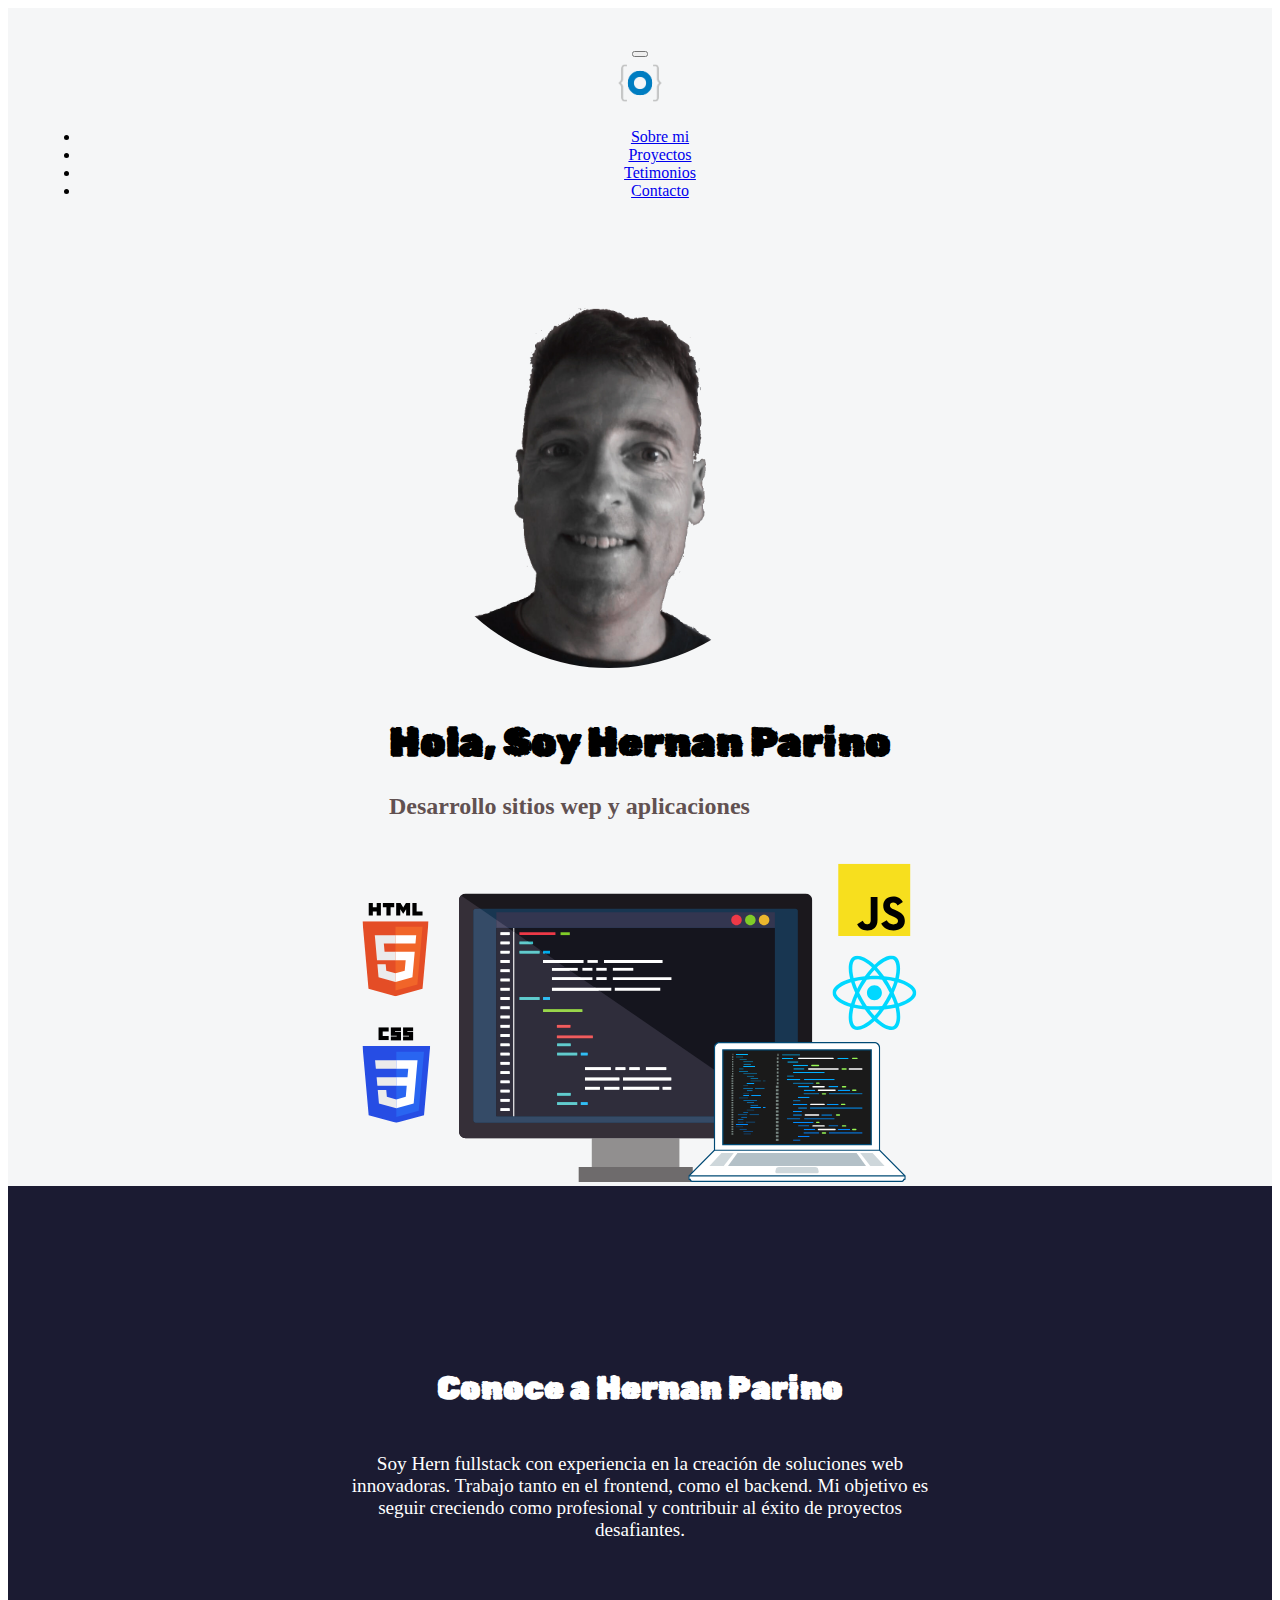
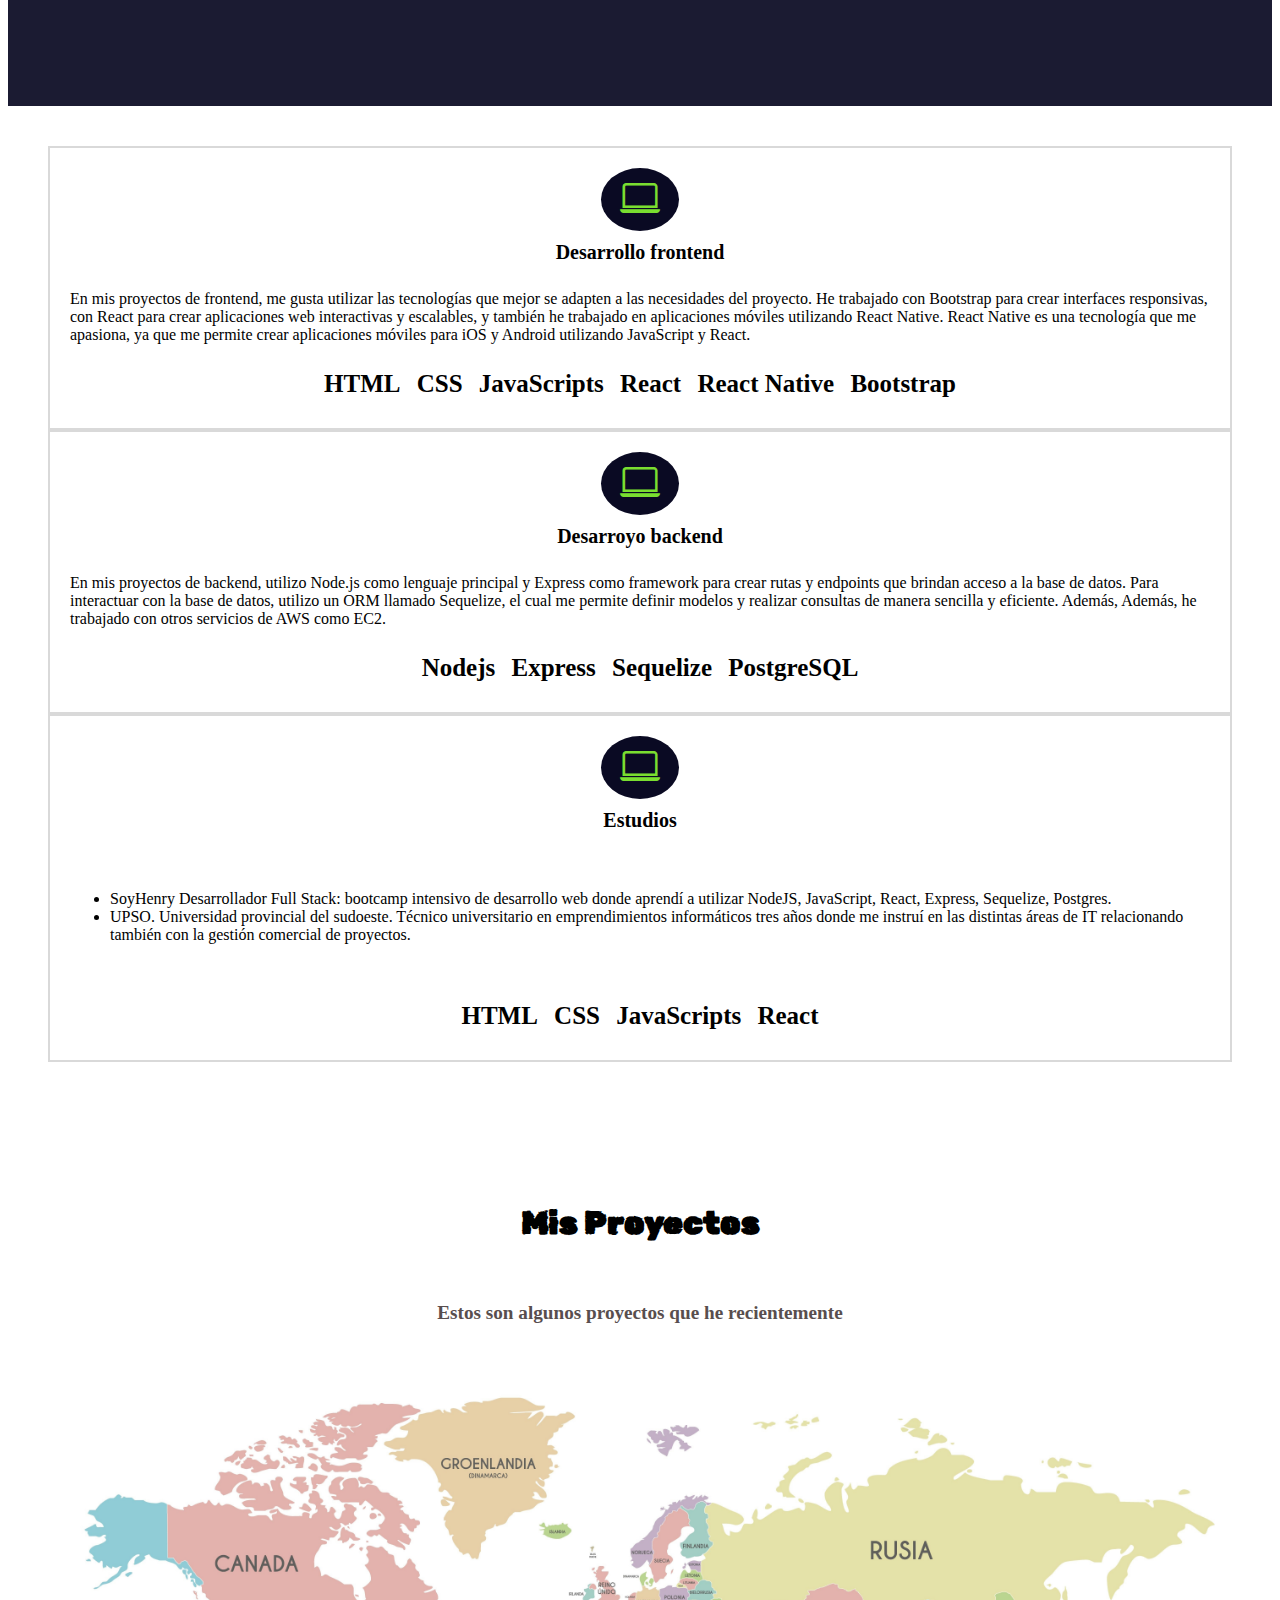
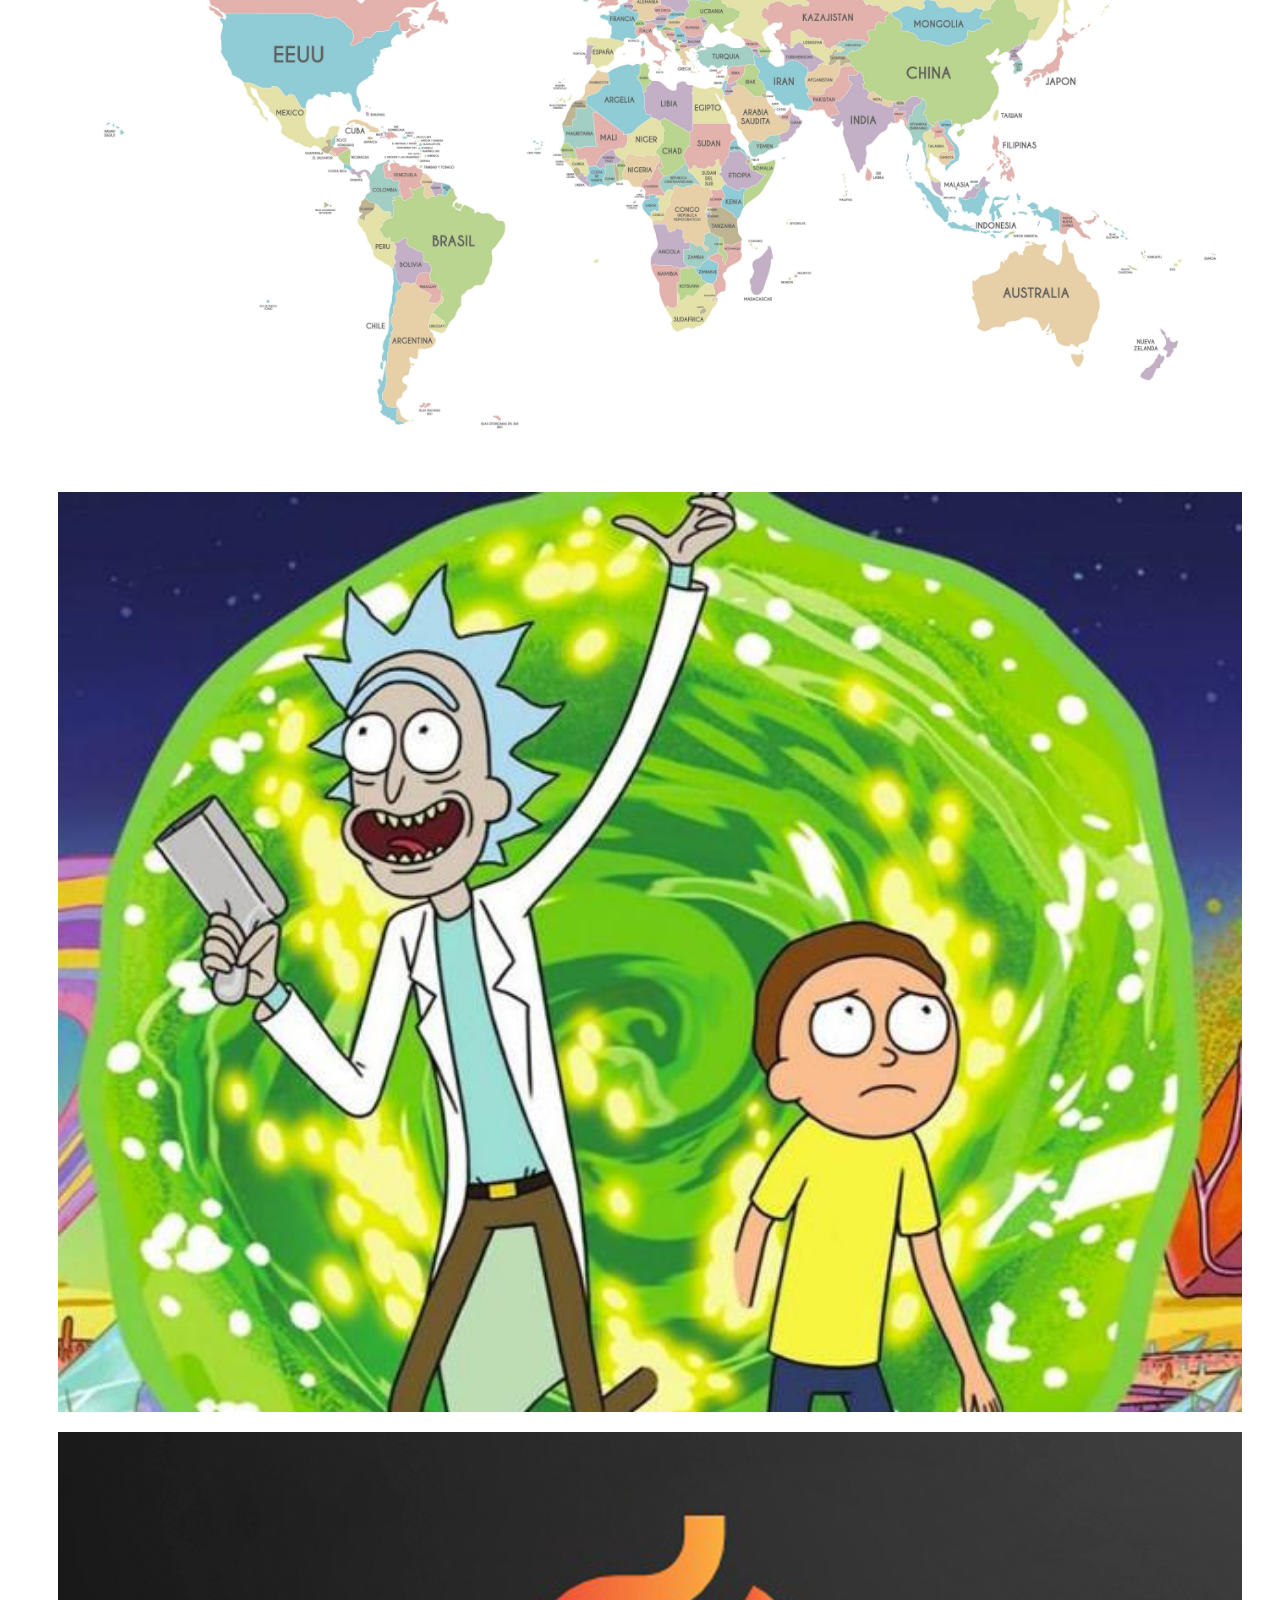
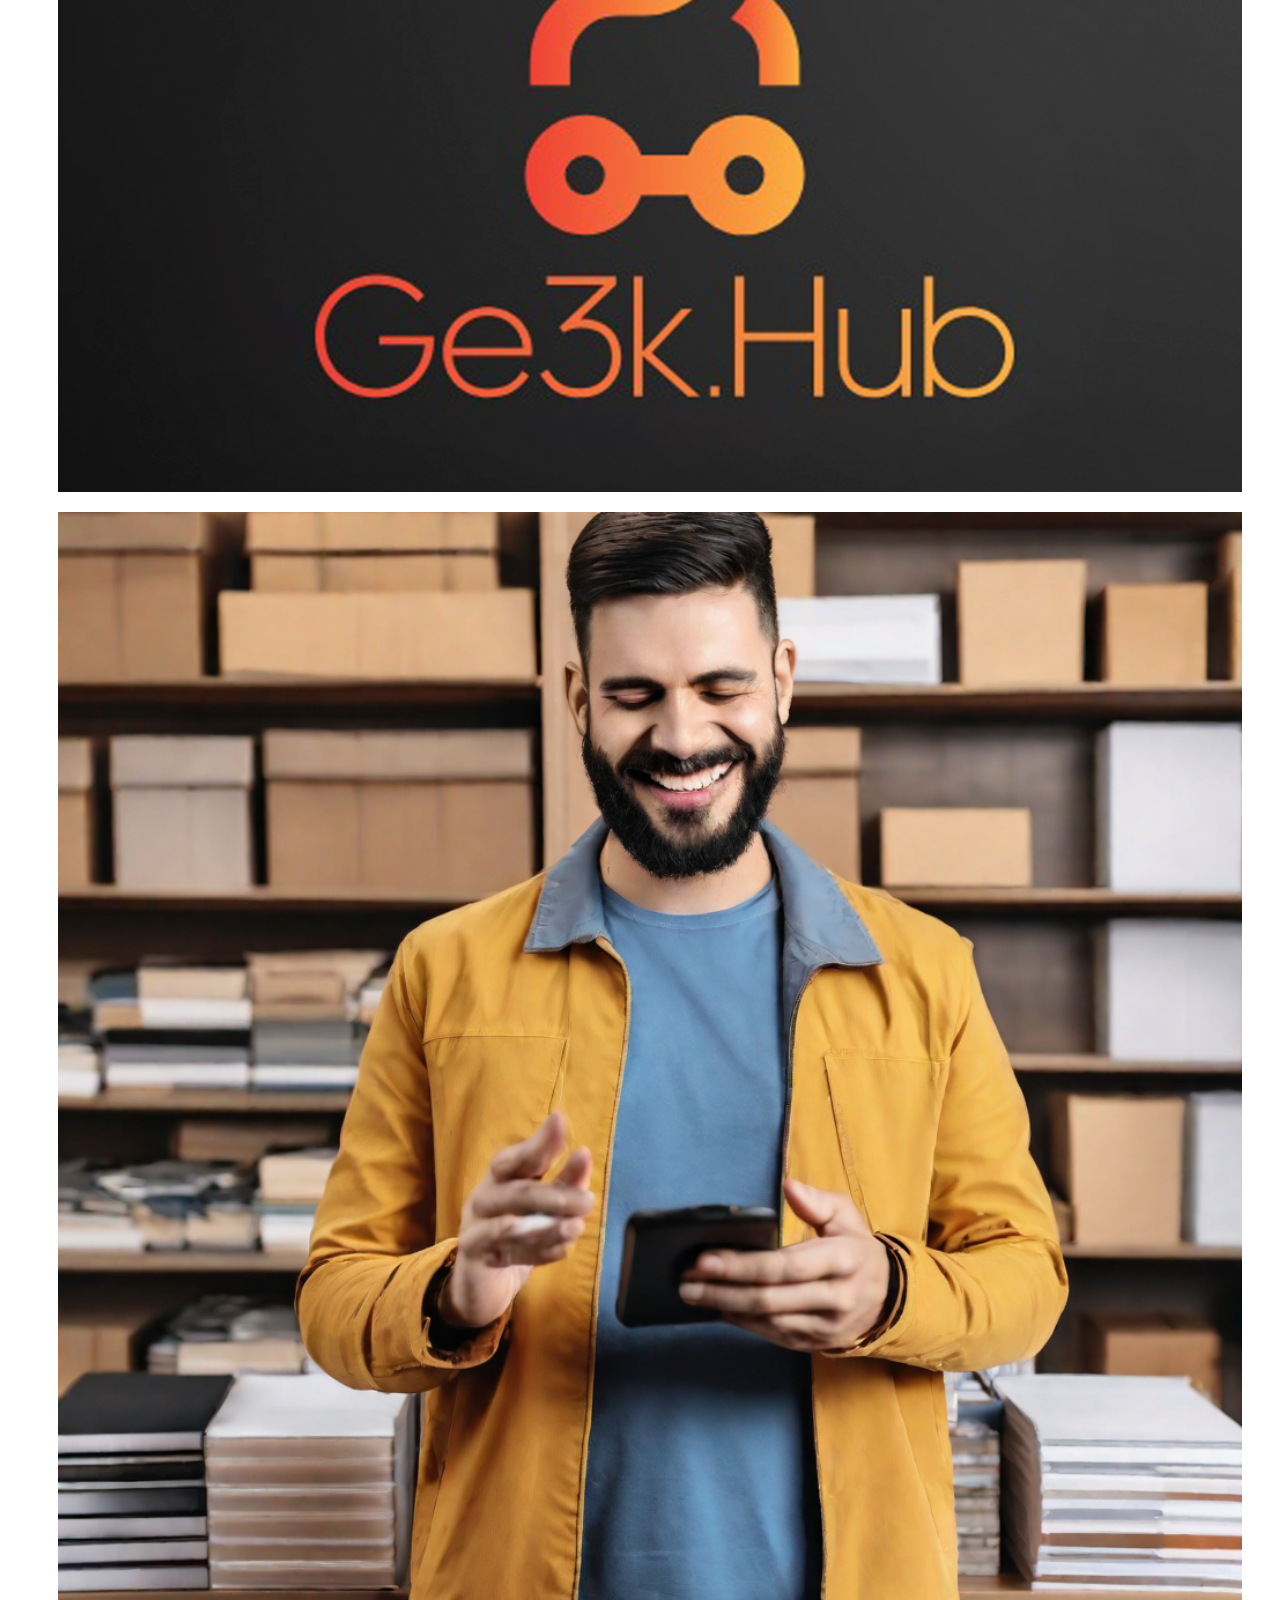
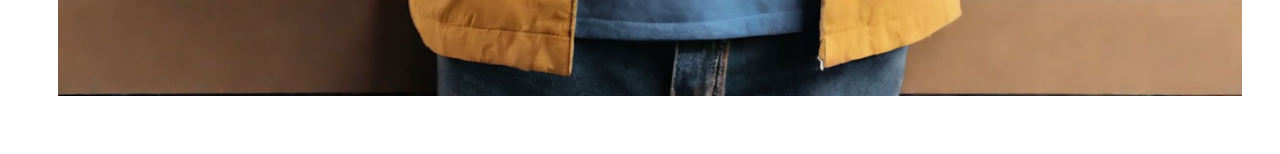
==== index.html @ 4f14ad56 "subimos imagenes de proyecto ASTR" ====
<!doctype html>
<html lang="en">
  <head>
    <meta charset="utf-8">
    <!-- Metadatos -->
    <meta charset="utf-8">
    <meta name="author" content="Hernan Parino">
    <meta name="description" content="Portafolio de desarrollo web Hernan Parino">
    <meta name=" keywords" contents="HTML, CSS, JavaScipt, React">
    <meta name="viewport" content="width=device-width, initial-scale=1">
    <!-- Titulo -->
    <title>Hernan Parino | desarrollo web fullstack</title>
    <!-- favicon -->
    <link rel="icon" type="image/x-icon" href="image/Dev_Logo.png">
    <!-- icons -->
    <link rel="stylesheet" href="https://cdn.jsdelivr.net/npm/bootstrap-icons@1.11.1/font/bootstrap-icons.css">
    <!-- bootstrap -->
    <link href="https://cdn.jsdelivr.net/npm/bootstrap@5.3.2/dist/css/bootstrap.min.css" rel="stylesheet" integrity="sha384-T3c6CoIi6uLrA9TneNEoa7RxnatzjcDSCmG1MXxSR1GAsXEV/Dwwykc2MPK8M2HN" crossorigin="anonymous">
    <!-- CSS -->
    <link rel="stylesheet" href="style.css">
    <!-- FONT -->
    <link rel="preconnect" href="https://fonts.googleapis.com">
    <link rel="preconnect" href="https://fonts.gstatic.com" crossorigin>
    <link href="https://fonts.googleapis.com/css2?family=Rubik+Distressed&display=swap" rel="stylesheet">   
</head>
  <body>
    <!-- barra de navegacion -->
    <nav class="navbar navbar-expand-md navbar-ligth">
        <div class="container-fluid">
          <button class="navbar-toggler" type="button" data-bs-toggle="collapse" data-bs-target="#navbarToggler" aria-controls="navbarTogglerDemo01" aria-expanded="false" aria-label="Toggle navigation">
            <span class="navbar-toggler-icon"></span>
          </button>
          <div class="collapse navbar-collapse" id="navbarToggler">
            <a class="navbar-brand " href="#"><img src="image/Dev_Logo.png" width="50" alt="logo de la pagina web"></a>
            <ul class="navbar-nav d-flex justify-content-center aling-items-center">
              <li class="nav-item">
                <a class="nav-link active" aria-current="page" href="#">Sobre mi</a>
              </li>
              <li class="nav-item">
                <a class="nav-link" href="#">Proyectos</a>
              </li>
              <li class="nav-item">
                <a class="nav-link" href="#">Tetimonios</a>
              </li>
              <li class="nav-item">
                <a class="nav-link" href="#">Contacto</a>
              </li>
            </ul>
          </div>
        </div>
    </nav>

    <!-- Seccion Hero -->
    <section class="hero aling-items-stretch">
        <div class="hero-principal d-flex flex-column justify-content-center aling-items-center">
            <img class="hero-imagen-desarrollador" src="image/hernapa.png" alt="Imagen de Hernan Parino">
            <h1> Hola, Soy Hernan Parino </h1>
            <h2> Desarrollo sitios wep y aplicaciones</h2>
        </div>
        <div class="hero-inferior">
            <img class="hero-inferior-imagen img-fluid"  src="image/hero-inferior.svg" alt="monitor, laptop, logos de HTML CSS y React">
        </div>
    </section>

    <!-- Seccion Sobre Mi -->
    <section class="sobre-mi seccion-oscura">
        <div class="contenedor">
            <h2 class="seccion-titulo">Conoce a Hernan Parino</h2>
            <p class="seccion-texto">Soy Hern fullstack con experiencia en la creación de soluciones web innovadoras. Trabajo tanto en el frontend, como el backend. Mi objetivo es seguir creciendo como profesional y contribuir al éxito de proyectos desafiantes.</p>
        </div>

    </section>

    <!-- seccion experiencia -->
    <section class="experiencia seccion-clara">
        <div class="conteiner text-center">
            <div class="row">
                <!-- desarrollo web -->
                <div class="columna col-12 col-md-4 ">
                    <i class="bi bi-laptop"></i>
                    <p class="experiencia-titulo">Desarrollo frontend</p>
                    <p >En mis proyectos de frontend, me gusta utilizar las tecnologías que mejor se adapten a las necesidades del proyecto. He trabajado con Bootstrap para crear interfaces responsivas, con React para crear aplicaciones web interactivas y escalables, y también he trabajado en aplicaciones móviles utilizando React Native.

                      React Native es una tecnología que me apasiona, ya que me permite crear aplicaciones móviles para iOS y Android utilizando JavaScript y React. </p>
                    <div class="badges-contenedor"><!-- insignias-->
                        <span class="badge text-bg-primary">HTML</span>
                        <span class="badge text-bg-primary">CSS</span>
                        <span class="badge text-bg-primary">JavaScripts</span>
                        <span class="badge text-bg-primary">React</span>
                        <span class="badge text-bg-primary">React Native</span>
                        <span class="badge text-bg-primary">Bootstrap</span>
                    </div>
                </div>
                <!-- Back -->
                <div class="columna col-12 col-md-4 ">
                    <i class="bi bi-laptop"></i>
                    <p class="experiencia-titulo">Desarroyo backend</p>
                    <p >En mis proyectos de backend, utilizo Node.js como lenguaje principal y Express como framework para crear rutas y endpoints que brindan acceso a la base de datos. Para interactuar con la base de datos, utilizo un ORM llamado Sequelize, el cual me permite definir modelos y realizar consultas de manera sencilla y eficiente. Además, Además, he trabajado con otros servicios de AWS como EC2.</p>
                    <div class="badges-contenedor"><!-- insignias-->
                        <span class="badge text-bg-primary">Nodejs</span>
                        <span class="badge text-bg-primary">Express</span>
                        <span class="badge text-bg-primary">Sequelize</span>
                        <span class="badge text-bg-primary">PostgreSQL</span>
                    </div>
                </div>
                <!-- Estudios -->
                <div class="columna col-12 col-md-4 ">
                    <i class="bi bi-laptop"></i>
                    <p class="experiencia-titulo">Estudios</p>
                    <p ><ul>
                      <li>SoyHenry Desarrollador Full Stack: bootcamp intensivo de desarrollo web donde aprendí a utilizar NodeJS, JavaScript, React, Express, Sequelize, Postgres.</li>
                      <li>UPSO. Universidad provincial del sudoeste. Técnico universitario en emprendimientos informáticos tres años donde me instruí en las distintas áreas de IT relacionando también con la gestión comercial de proyectos.</li>
                    </ul>
                    </p>
                    <div class="badges-contenedor"><!-- insignias-->
                        <span class="badge text-bg-primary">HTML</span>
                        <span class="badge text-bg-primary">CSS</span>
                        <span class="badge text-bg-primary">JavaScripts</span>
                        <span class="badge text-bg-primary">React</span>
                    </div>
                </div>
            </div>
        </div>


    </section>

    <!-- seccion Proyectos -->
    <section class="proyectos-recientes seccion-clara d-flex flex-column">
        <h2 class="seccion-titulo texto-negro">Mis Proyectos</h2>
        <h3 class="seccion-descripcion">Estos son algunos proyectos que he recientemente</h3>
        <!-- Galeria de proyectos -->
        <div class="conteiner" class="container text-center proyectos-contenedor">
            <div class="row">
              <!-- proyecto 1  -->
                <div class="col-12 col-md-5 col-lg-4">
                    <div class="proyecto">
                      <img src="image/hc presentacion.jpg" alt="henry countries">
                      <div class="overlay">
                        <p>Henry Countries</p>
                        <span>Consulta datos de países</span>
                        <div class="iconos-contenedor">
                          <a href="https://github.com/parinohernan/cr-pi-countries-main" target="_blank" rel="noopener noreferrer">
                            <i class="bi bi-github"></i>
                          </a>
                          <a href="">
                            <i class="bi bi-images"></i>
                          </a>
                          <a href="https://henrycountries-iota.vercel.app/" target="_blank" rel="noopener noreferrer">
                            <i class="bi bi-laptop"></i>
                          </a>
                        </div>
                      </div>
                    </div>
                </div>
           
              <!-- proyecto 2  -->
              <div class="col-12 col-md-5 col-lg-4">
                <div class="proyecto">
                  <img src="image/rym precentacion.jpg" alt="rick and morty">
                  <div class="overlay">
                    <p>Rick and Morty</p>
                    <span>Consulta personajes de la serie</span>
                    <div class="iconos-contenedor">
                      <a href="https://github.com/parinohernan/rick_and_morty" target="_blank" rel="noopener noreferrer">
                        <i class="bi bi-github"></i>
                      </a>
                      <a href="https://ge3k-client-team.vercel.app/" target="_blank" rel="noopener noreferrer">
                        <i class="bi bi-laptop"></i>
                      </a>
                    </div>
                </div>
                </div>
            </div>
            
              <!-- proyecto 3  -->
              <div class="col-12 col-md-5 col-lg-4">
                <div class="proyecto">
                  <img src="image/gh presentacion.PNG" alt="henry countries">
                  <div class="overlay">
                    <p>Ge3k Hub</p>
                    <span>Ecommerce de productos geek</span>
                    <div class="iconos-contenedor">
                      <a href="https://github.com/parinohernan/ge3k-client" target="_blank" rel="noopener noreferrer">
                        <i class="bi bi-github"></i>
                      </a>
                      <a href="./carrusel1.html" target="_blank" rel="noopener noreferrer">
                        <i class="bi bi-images"></i>
                      </a>
                      <a href="https://ge3k-client-team.vercel.app/" target="_blank" rel="noopener noreferrer">
                        <i class="bi bi-laptop"></i>
                      </a>
                    </div>
                </div>
                </div>
            </div>
          
              <div class="col-12 col-md-5 col-lg-4">
                <div class="proyecto">
                  <img src="image/astr/vendedor.png" alt="astr movil">
                  <div class="overlay">
                    <p>Astr Movil</p>
                    <div class="iconos-contenedor">
                      <a href="https://github.com/parinohernan/ASTR-movile-01" target="_blank" rel="noopener noreferrer">
                        <i class="bi bi-github"></i>
                      </a>
                      <a href="./carrusel4.html" target="_blank" rel="noopener noreferrer">
                        <i class="bi bi-images"></i>
                      </a>
                      <!-- <a href="https://henrycountries-iota.vercel.app/" target="_blank" rel="noopener noreferrer">
                        <i class="bi bi-laptop"></i>
                      </a> -->
                    </div>
                </div>
                </div>
            </div>
<!--               
             
              <div class="col-12 col-md-5 col-lg-4">
                <div class="proyecto">
                  <img src="image/hc presentacion.jpg" alt="henry countries">
                  <div class="overlay">
                    <p>Henry Countries</p>
                    <div class="iconos-contenedor">
                      <a href="https://github.com/parinohernan/cr-pi-countries-main" target="_blank" rel="noopener noreferrer">
                        <i class="bi bi-github"></i>
                      </a>
                      <a href="https://henrycountries-iota.vercel.app/" target="_blank" rel="noopener noreferrer">
                        <i class="bi bi-laptop"></i>
                      </a>
                    </div>
                </div>
                </div>
            </div>

            
                <div class="col-12 col-md-5 col-lg-4">
                  <div class="proyecto">
                    <img src="image/hc presentacion.jpg" alt="henry countries">
                    <div class="overlay">
                      <p>Henry Countries</p>
                      <div class="iconos-contenedor">
                        <a href="https://github.com/parinohernan/cr-pi-countries-main" target="_blank" rel="noopener noreferrer">
                          <i class="bi bi-github"></i>
                        </a>
                        <a href="https://henrycountries-iota.vercel.app/" target="_blank" rel="noopener noreferrer">
                          <i class="bi bi-laptop"></i>
                        </a>
                      </div>
                  </div>
                  </div>
              </div>
              
             

            </div>  /-->
        </div>

    </section>
    <script src="https://cdn.jsdelivr.net/npm/bootstrap@5.3.2/dist/js/bootstrap.bundle.min.js" integrity="sha384-C6RzsynM9kWDrMNeT87bh95OGNyZPhcTNXj1NW7RuBCsyN/o0jlpcV8Qyq46cDfL" crossorigin="anonymous"></script>
  </body>
</html>
---- style.css ----
/*estilos generales*/
section {
    display: flex;
    flex-direction: column;
    align-items: center;
    
    justify-content: center;
}

h1 {
    font-size: 2.5rem;
    font-family: 'Rubik Distressed', cursive;
}

.seccion-clara{
    color: black;
    background-color: white;

}
.seccion-oscura {
    color: white;
    background-color: #1b1b32;
}
.seccion-titulo{
    font-size: 2rem;
    padding:  15px 0;
    font-family: "Rubik Distressed", cursive;
}

.seccion-texto{
    font-size: 1.2rem;
    padding: 5px;
}
.texto-blanco{
    color: rgb(255, 255, 255);
}
.texto-negro{
    color: black;
}
.seccion-descripcion{
    font-size: 1.2rem;
    color: #584e4e;
}
/* proyectos */
.poryectos-recientes{
    padding: 40px;
}

/* sobre mi */
.sobre-mi{
    padding: 10px;
    height: 500px;
}
.sobre-mi .contenedor{
    max-width: 600px;
    text-align: center;
}

/**experiencia*/
.experiencia{
    padding: 40px 40px 60px 40px;
}
.experiencia i {
    font-size: 2.5rem;
    color: #7ade30;
    background-color: #0a0a23;
    padding: 8px 19px;
    border-radius: 50%;

}

/* .experiencia .row div{
    height: 250px;
    background-color: purple;
    border: solid 3px orange;
} */

.experiencia .columna {
    padding: 20px;
    border: 2px solid #8080804d;
    display: flex;
    flex-direction: column;
    align-items: center;
    justify-content: space-evenly;
    transition: all 0.2 ease-in;
}
.experiencia .columna:hover{
    color: white;
    background-color: #1b1b32;
}

.experiencia-titulo{
    font-size: 20px;
    font-weight: bold;
    margin: 10px 0;
}
.badges-contenedor{
    font-size: 25px;
    font-weight: bold;
    margin: 10px 0;
}

.badge {
    margin: 5px;
}


/* Hero*/
.hero {
    background-color: #f5f6f7;
    min-height:  450px;
}
.hero-principal{
    align-items: center;/*agregue esta linea porque no se alineaba el hero*/
    padding: 3erm;
}
.hero-imagen-desarrollador {
    width: 400px;
    height: 400px;
    border-radius: 50%;
    margin: 20px;
}
.hero-principal h2{
    font-size: 1.5rem;
    color: #615151;
}


/* Barra de navegacion */
.navbar{
     padding: 2rem;
     background-color: #f5f6f7;
     text-align: center;
}

.navbar-collapse{
    align-items: center;
    justify-content: space-between;
}
/* proyectos */

.proyectos-recientes{
    padding: 40px;
}

.proyectos-recientes img {
    height: 100%;
    width: 100%;
    padding: 10px;
    border-radius: 10;
    display: block;
    transition: all 0.2s ease;
}

.proyectos-contenedor {
    padding-top: 60px;
    margin-bottom:  40px;
}

.overlay {
    transition: all 0.2s ease;
    opacity: 0;
    position: absolute;
    top: 50%;
    left: 50%;
    transform: translate(-50%, -50%);
    text-align: center;
}

.proyecto{
    position: relative;
}

.overlay p {
    font-size: 25px;
    font-weight: bold;
    margin-bottom: 0;
}

.proyecto:hover img {
    opacity: 0.2;

}

.proyecto:hover .overlay {
    opacity: 1;

}

.overlay .iconos-contenedor {
    display: flex;
}

.overlay i {
    color: #0a0a23;
    font-size: 60px;
    margin: 10px;
}

/* adaptable responsivo */
/* Esta media query oculta el logo cuando la pantalla es mequeña */
@media screen and (max-width:767px){
    .navbar-brand {
        display: none;
    }
}
@media screen and (min-width:700px){
    .hero-inferior-imagen {
        max-width: 600px ;
    }
}

.carousel-item {
    max-height: 80rem;
    max-width: 80rem;
}

.center-title {
    padding-top: 5rem;
    display: flex;
    justify-content: center;
}
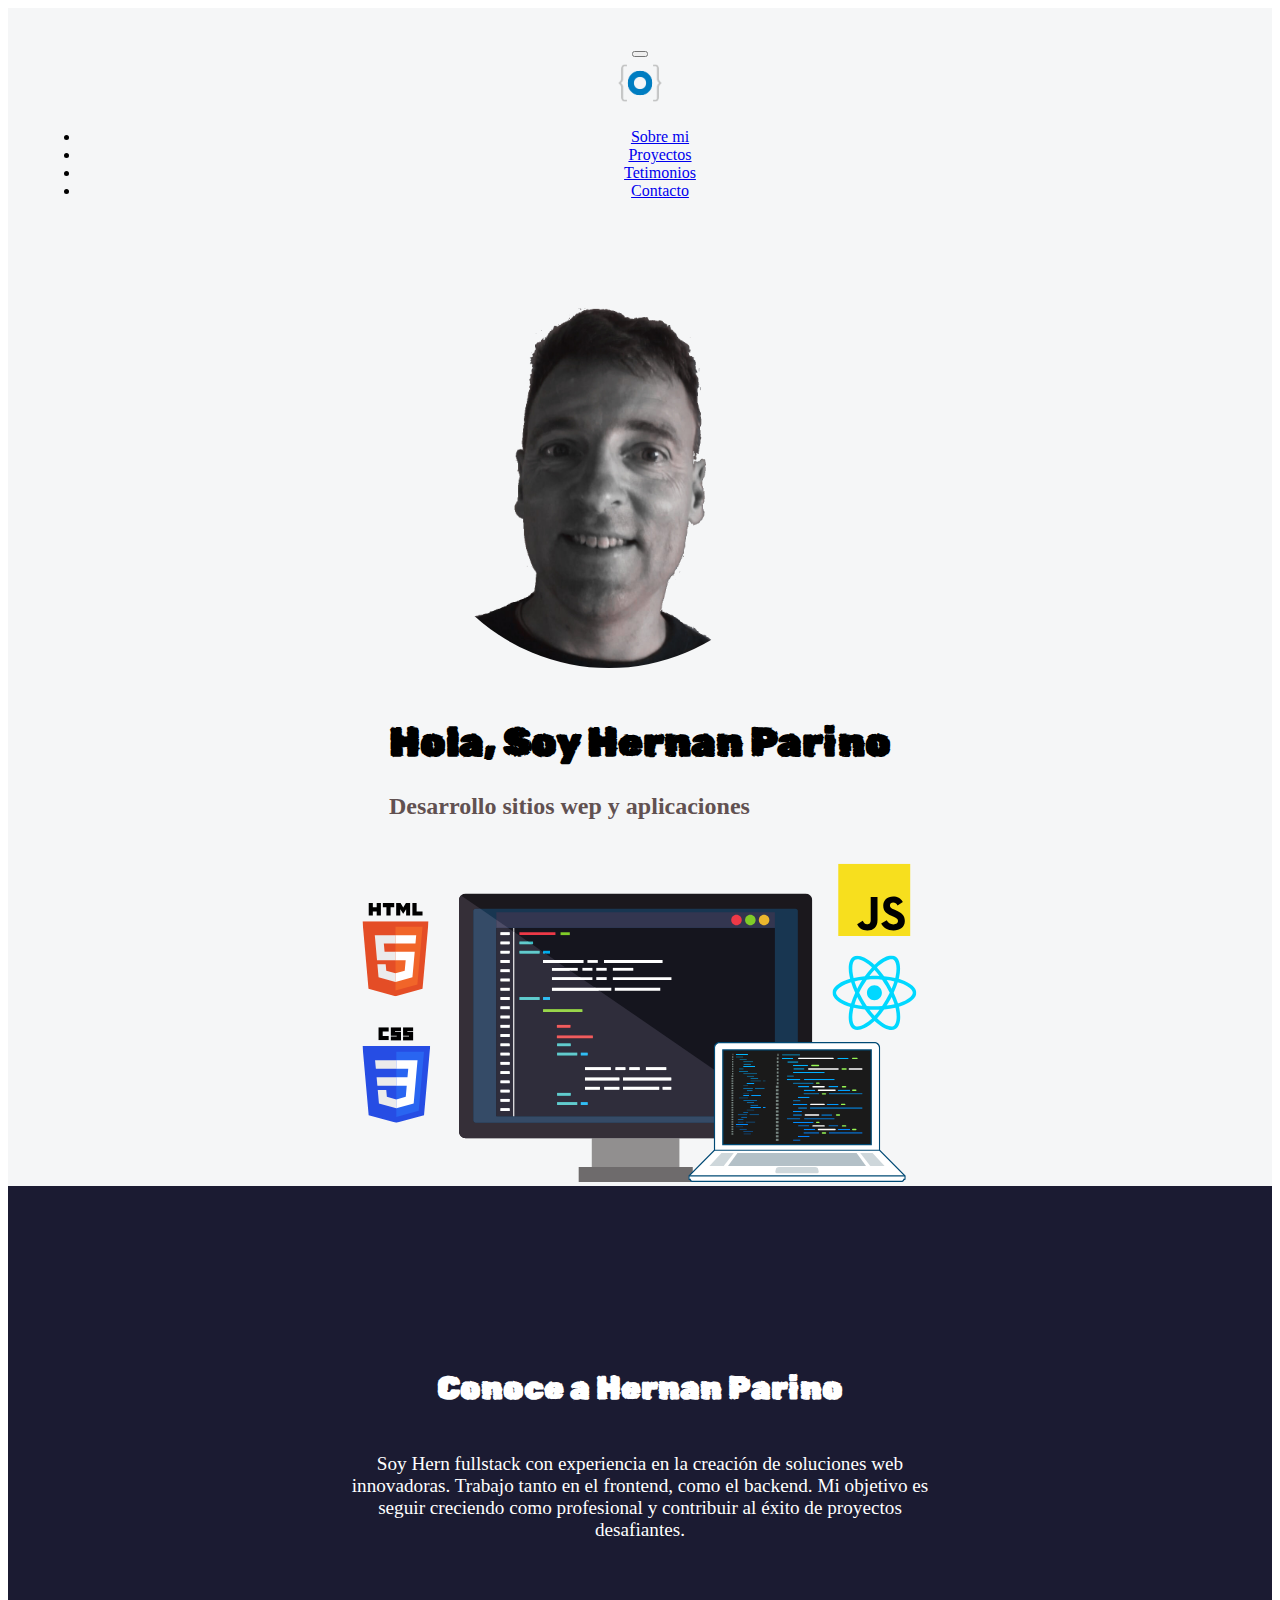
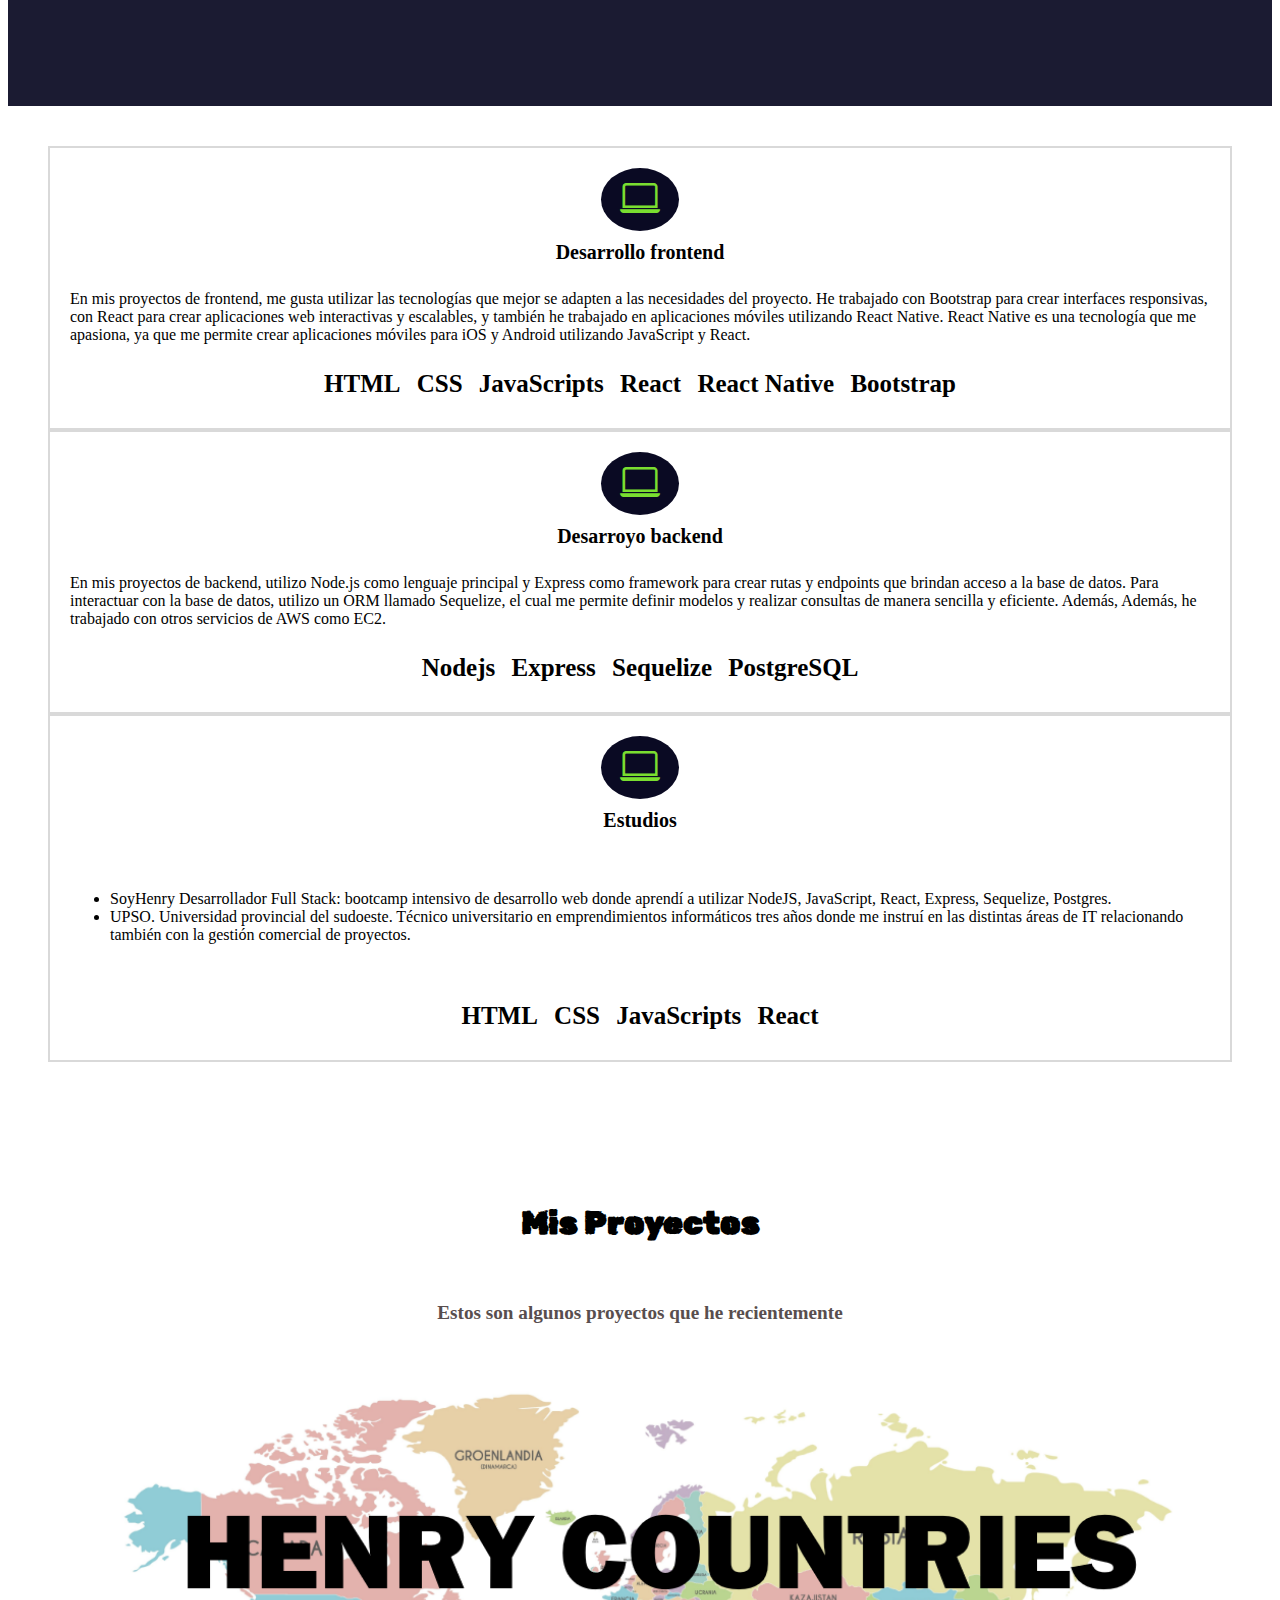
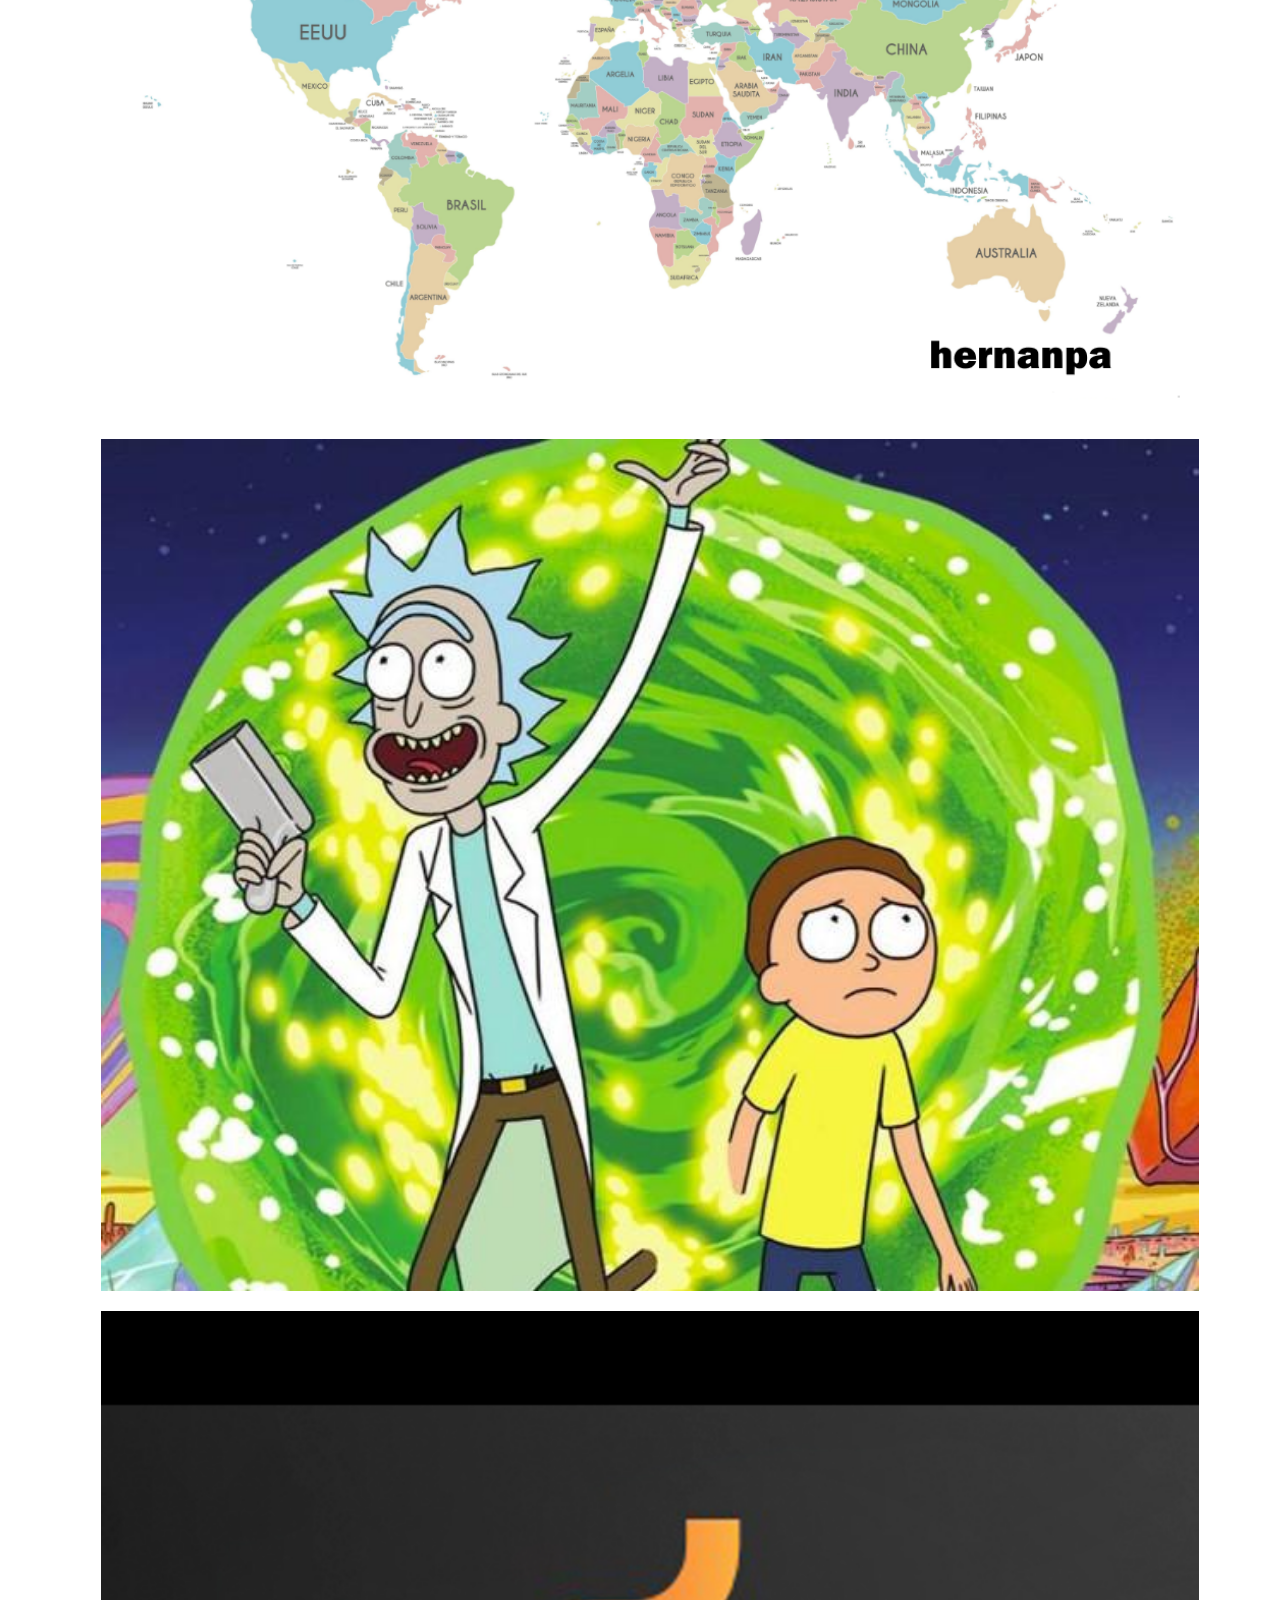
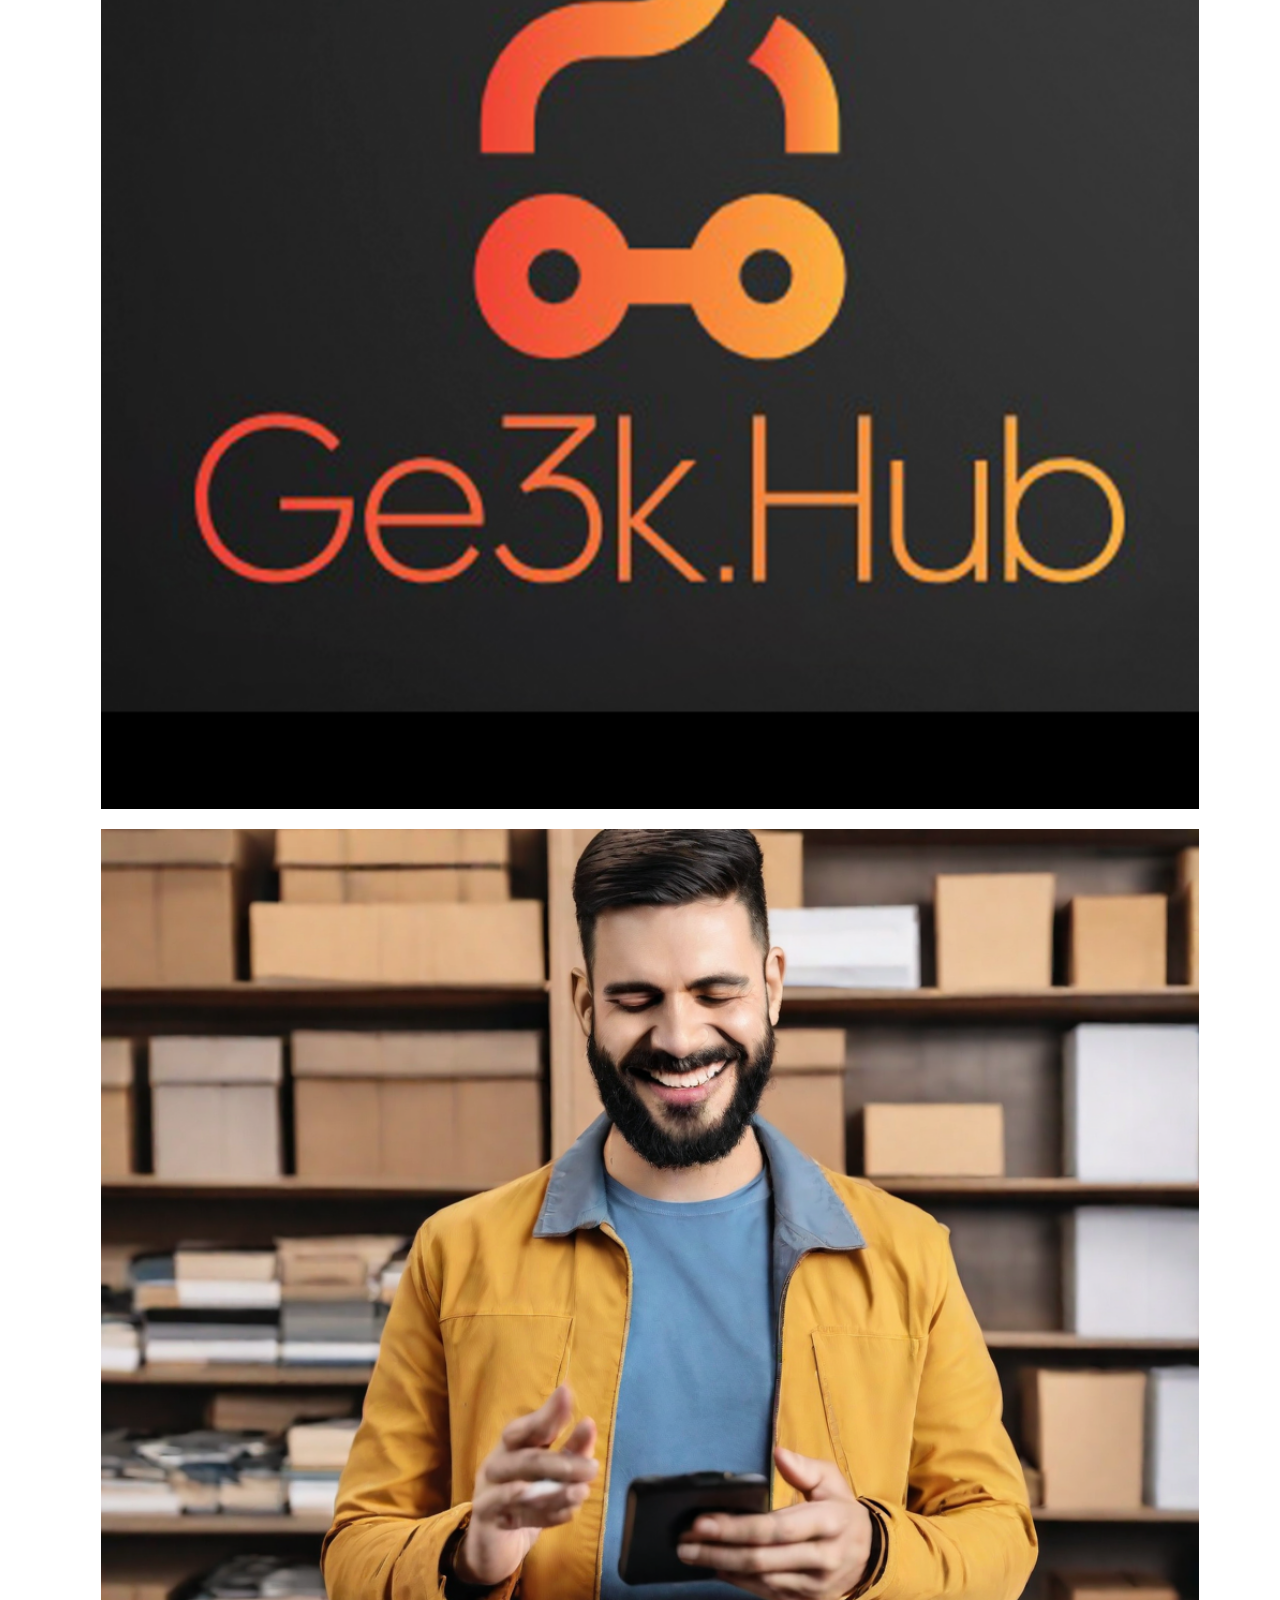
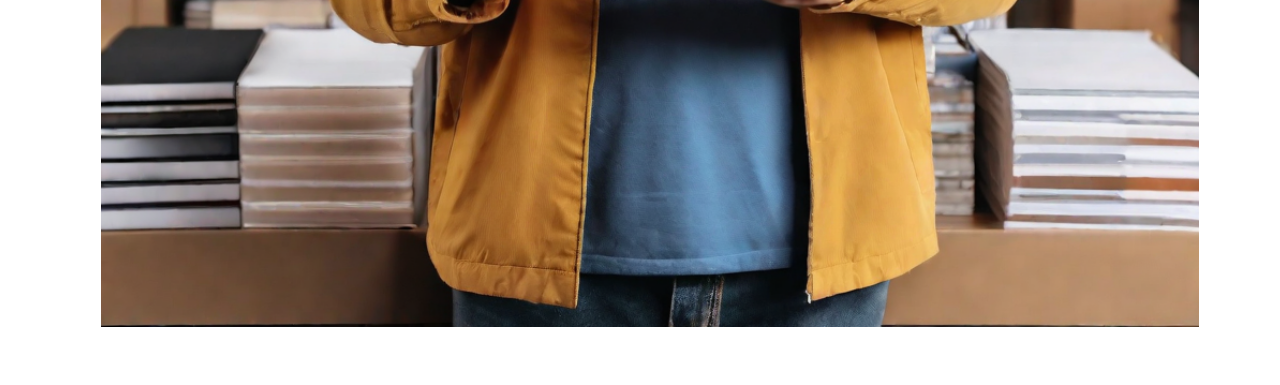
==== commit 4df90312: "subimos imagenes de proyecto hc" ====
--- a/index.html
+++ b/index.html
@@ -135,7 +135,7 @@
               <!-- proyecto 1  -->
                 <div class="col-12 col-md-5 col-lg-4">
                     <div class="proyecto">
-                      <img src="image/hc presentacion.jpg" alt="henry countries">
+                      <img src="/image/hc presentacion.PNG" alt="henry countries">
                       <div class="overlay">
                         <p>Henry Countries</p>
                         <span>Consulta datos de países</span>
@@ -143,7 +143,7 @@
                           <a href="https://github.com/parinohernan/cr-pi-countries-main" target="_blank" rel="noopener noreferrer">
                             <i class="bi bi-github"></i>
                           </a>
-                          <a href="">
+                          <a href="./galerias/hc.html" target="_blank" rel="noopener noreferrer">
                             <i class="bi bi-images"></i>
                           </a>
                           <a href="https://henrycountries-iota.vercel.app/" target="_blank" rel="noopener noreferrer">
@@ -165,9 +165,12 @@
                       <a href="https://github.com/parinohernan/rick_and_morty" target="_blank" rel="noopener noreferrer">
                         <i class="bi bi-github"></i>
                       </a>
-                      <a href="https://ge3k-client-team.vercel.app/" target="_blank" rel="noopener noreferrer">
-                        <i class="bi bi-laptop"></i>
-                      </a>
+                      <a href="./galerias/rym.html" target="_blank" rel="noopener noreferrer">
+                        <i class="bi bi-images"></i>
+                      </a>
+                      <!-- <a href="https://ge3k-client-team.vercel.app/" target="_blank" rel="noopener noreferrer">
+                        <i class="bi bi-laptop"></i>
+                      </a> -->
                     </div>
                 </div>
                 </div>
@@ -176,7 +179,7 @@
               <!-- proyecto 3  -->
               <div class="col-12 col-md-5 col-lg-4">
                 <div class="proyecto">
-                  <img src="image/gh presentacion.PNG" alt="henry countries">
+                  <img src="image/ge3khub.png" alt="ge3khub">
                   <div class="overlay">
                     <p>Ge3k Hub</p>
                     <span>Ecommerce de productos geek</span>
@@ -184,7 +187,7 @@
                       <a href="https://github.com/parinohernan/ge3k-client" target="_blank" rel="noopener noreferrer">
                         <i class="bi bi-github"></i>
                       </a>
-                      <a href="./carrusel1.html" target="_blank" rel="noopener noreferrer">
+                      <a href="./galerias/ge3khub.html" target="_blank" rel="noopener noreferrer">
                         <i class="bi bi-images"></i>
                       </a>
                       <a href="https://ge3k-client-team.vercel.app/" target="_blank" rel="noopener noreferrer">
@@ -204,7 +207,7 @@
                       <a href="https://github.com/parinohernan/ASTR-movile-01" target="_blank" rel="noopener noreferrer">
                         <i class="bi bi-github"></i>
                       </a>
-                      <a href="./carrusel4.html" target="_blank" rel="noopener noreferrer">
+                      <a href="./galerias/carrusel4.html" target="_blank" rel="noopener noreferrer">
                         <i class="bi bi-images"></i>
                       </a>
                       <!-- <a href="https://henrycountries-iota.vercel.app/" target="_blank" rel="noopener noreferrer">
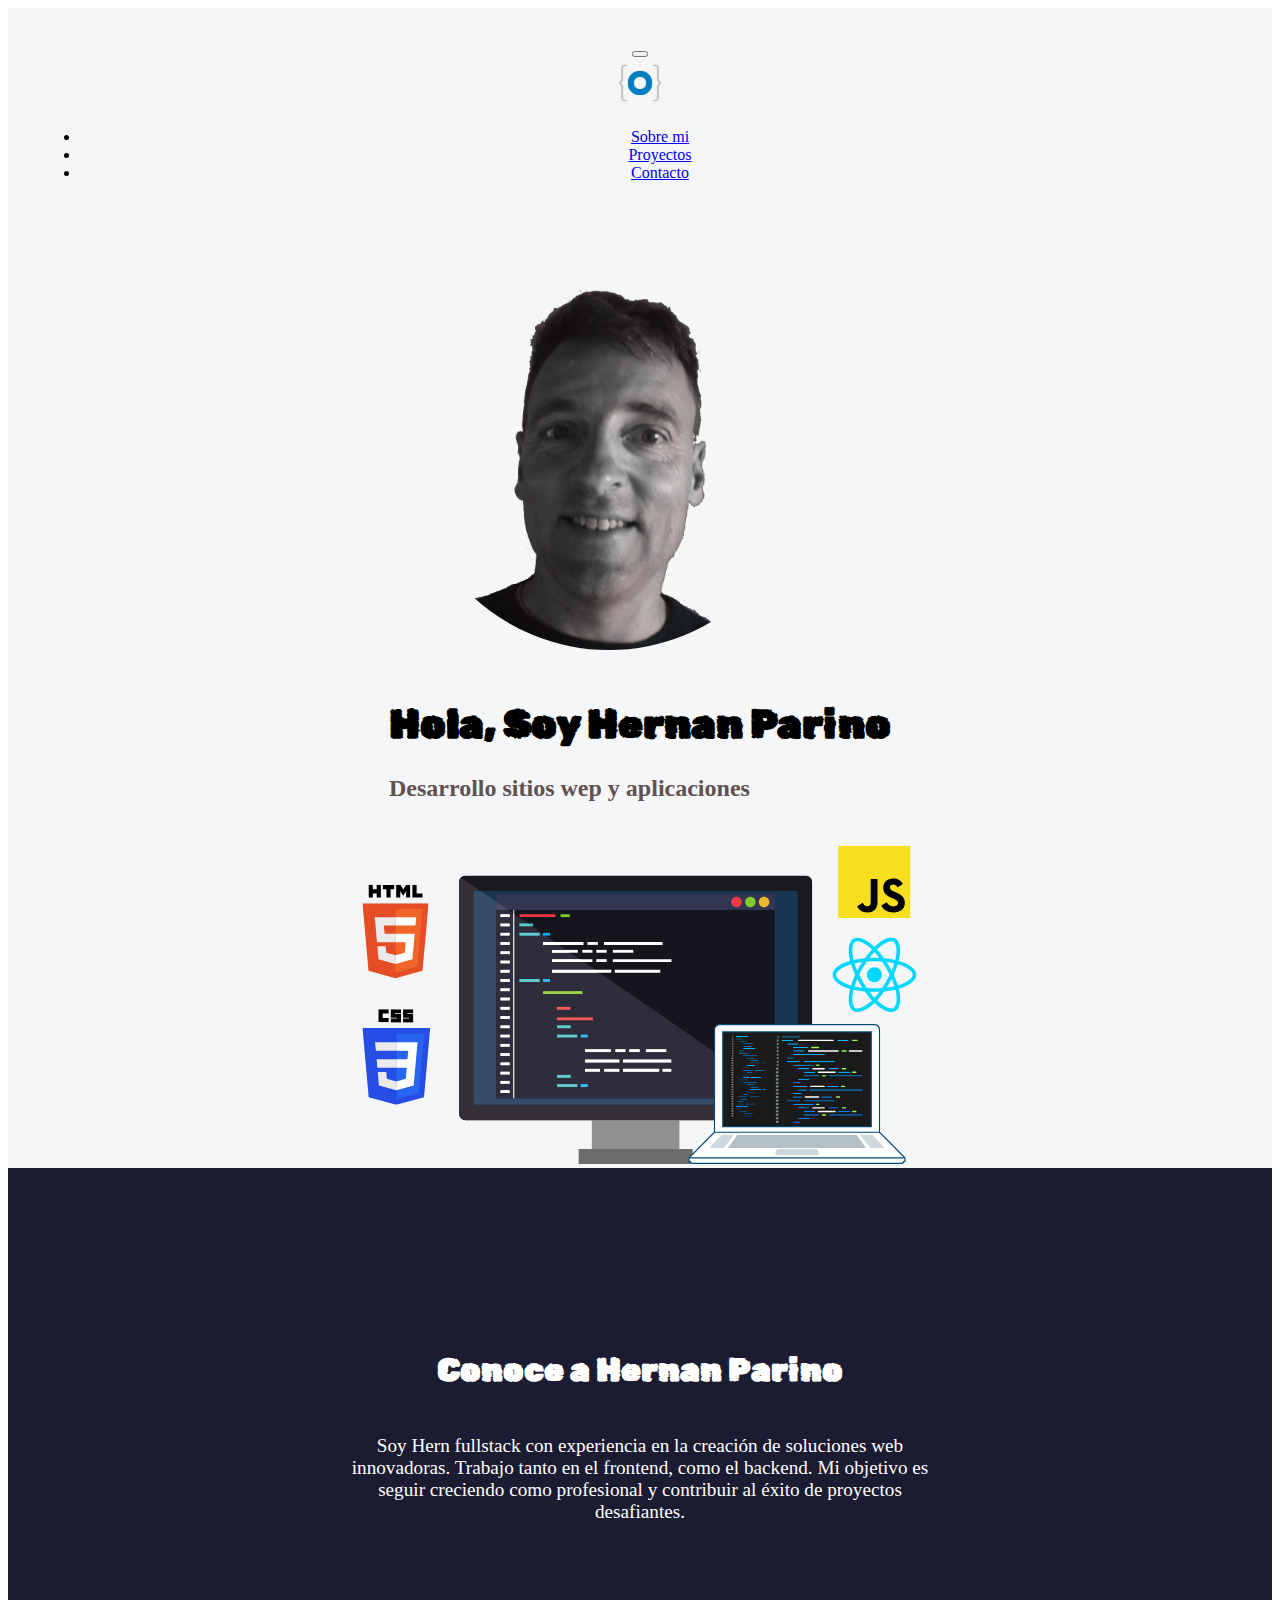
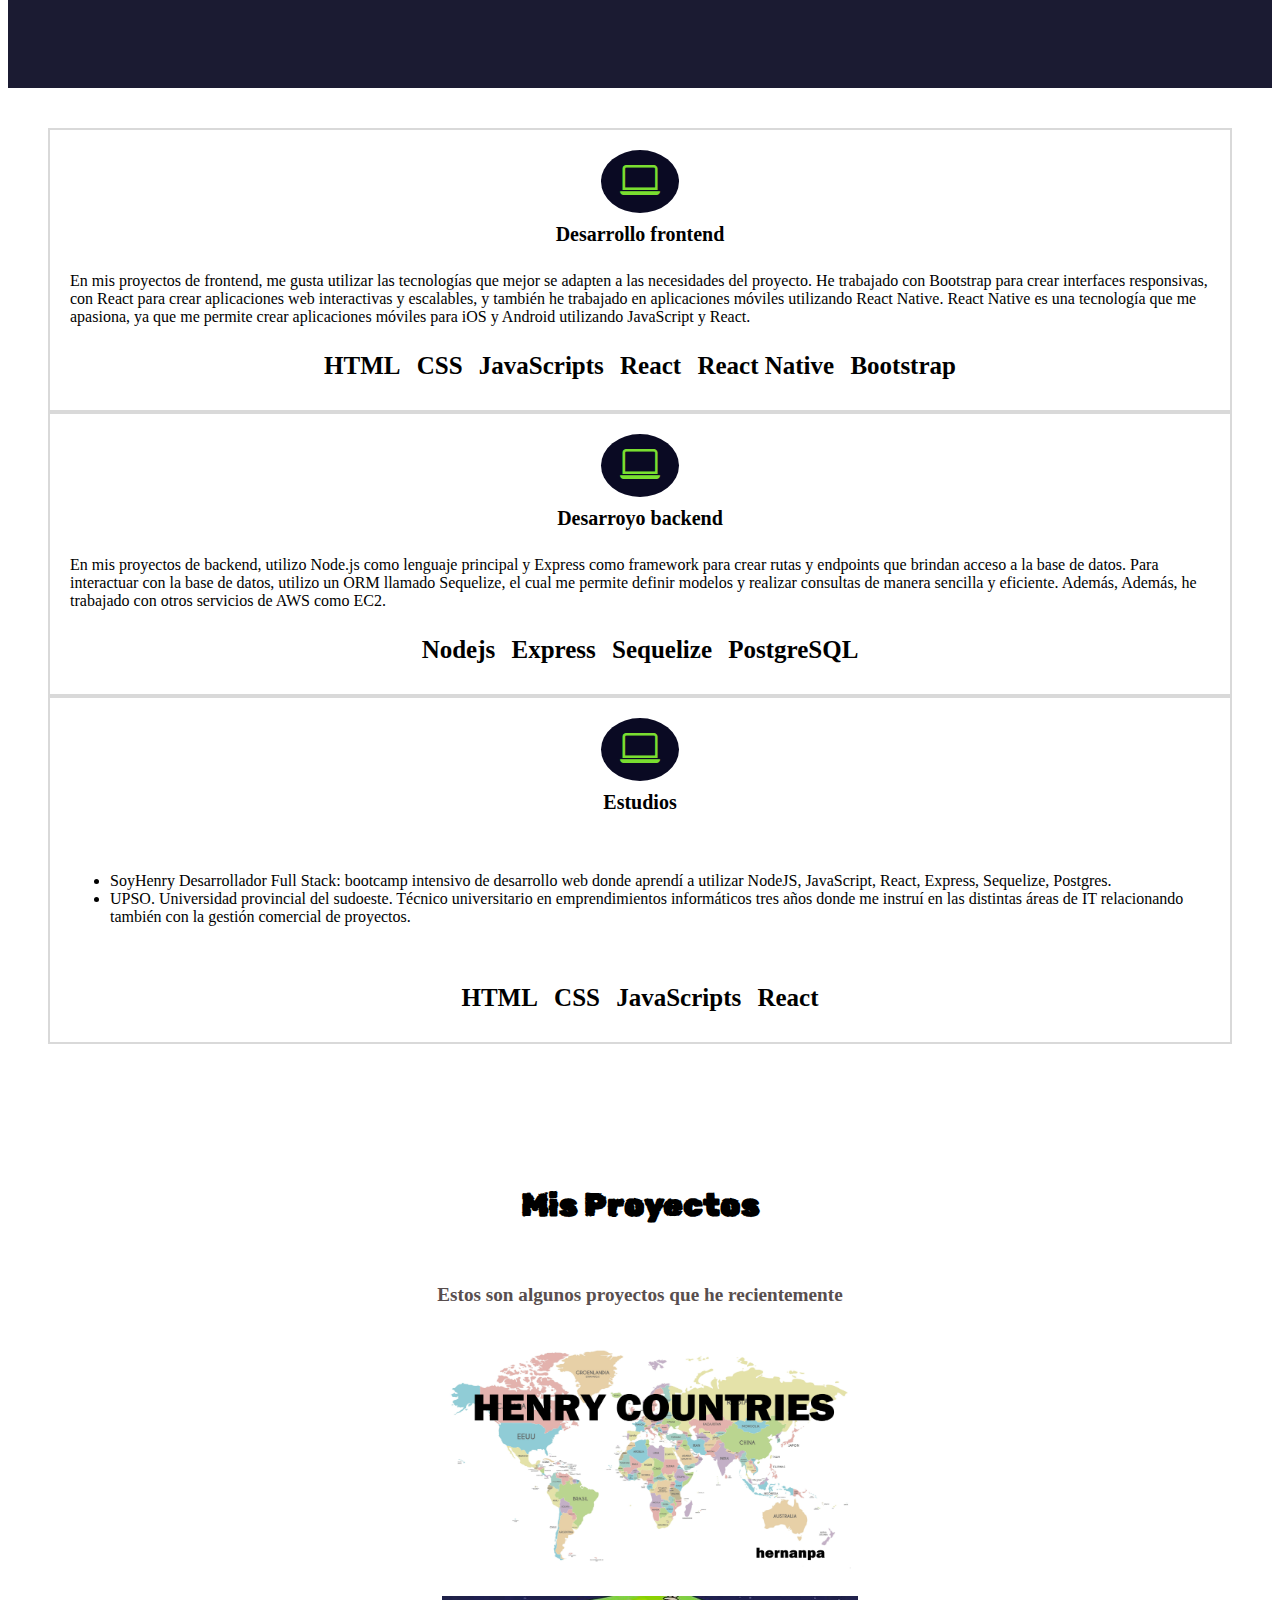
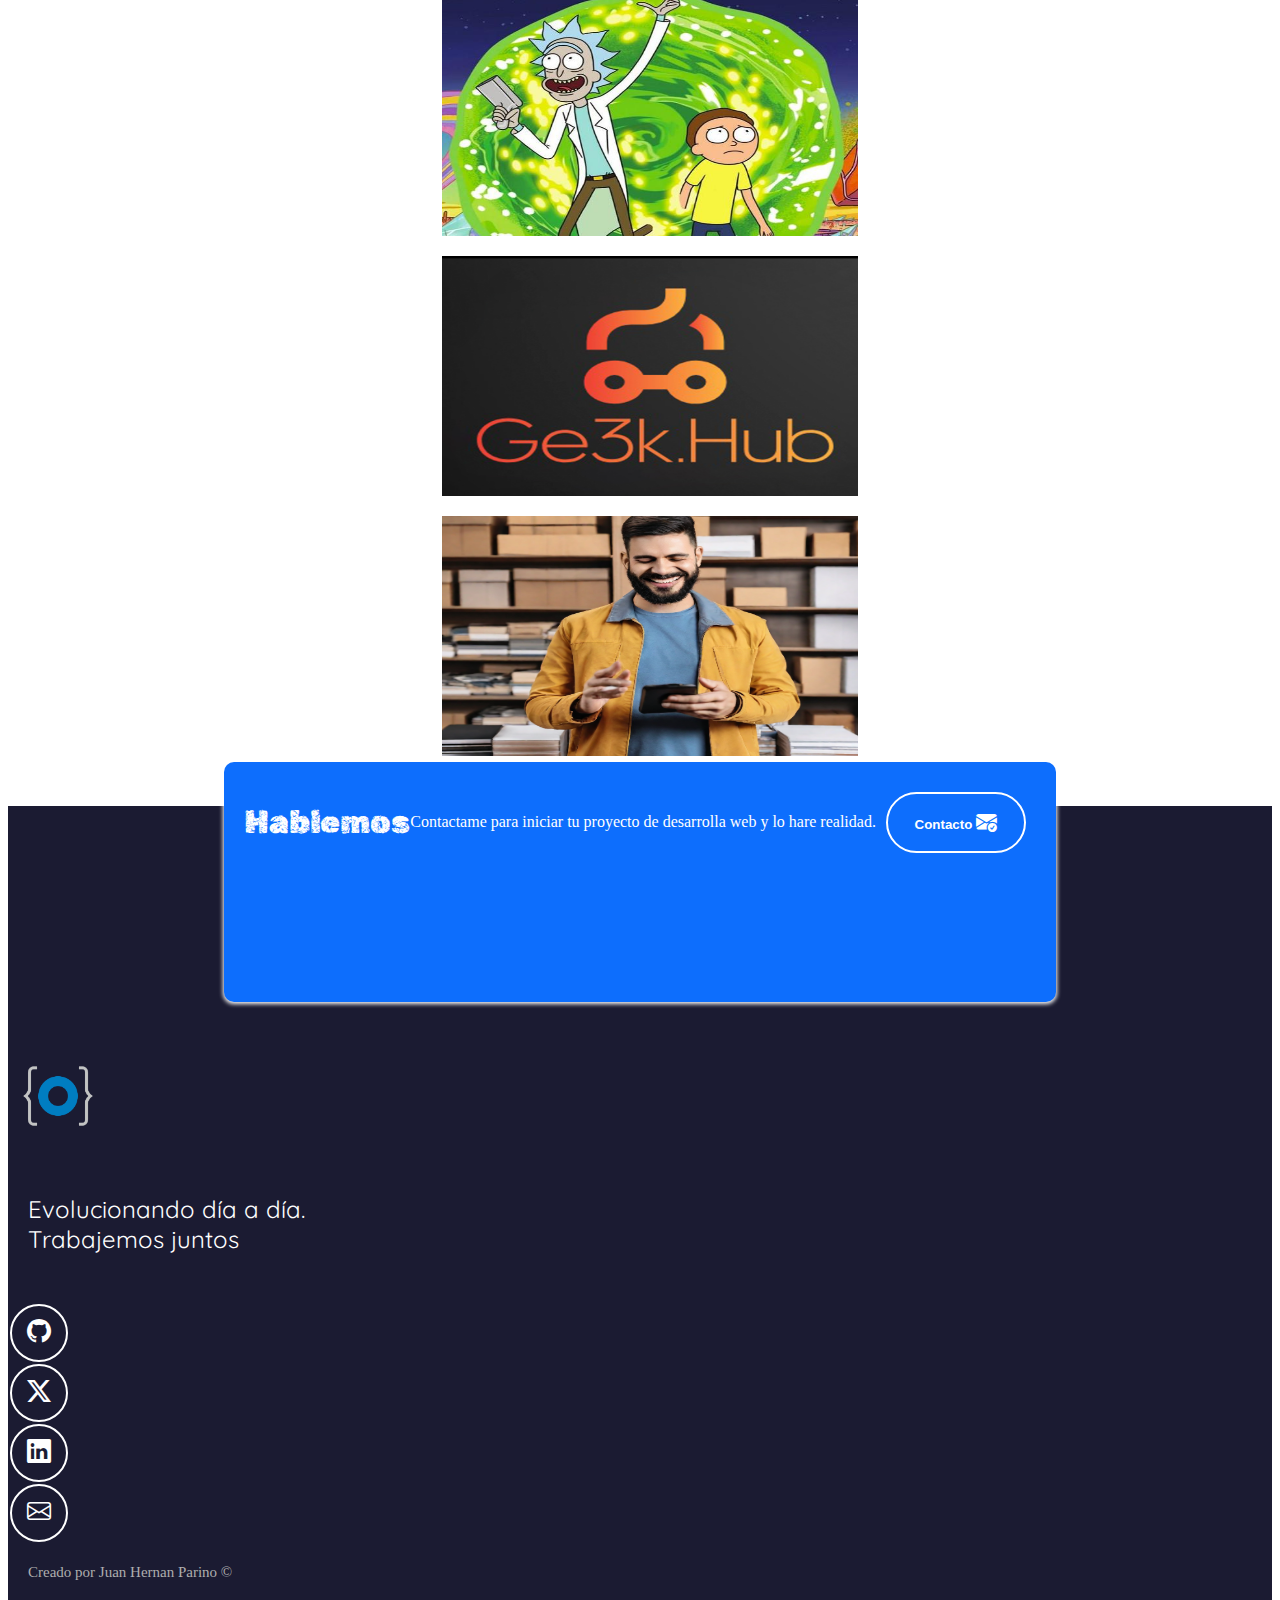
==== commit d0459352: "add analitic" ====
--- a/index.html
+++ b/index.html
@@ -21,8 +21,17 @@
     <!-- FONT -->
     <link rel="preconnect" href="https://fonts.googleapis.com">
     <link rel="preconnect" href="https://fonts.gstatic.com" crossorigin>
-    <link href="https://fonts.googleapis.com/css2?family=Rubik+Distressed&display=swap" rel="stylesheet">   
+    <link href="https://fonts.googleapis.com/css2?family=Quicksand:wght@300..700&family=Rubik+Distressed&display=swap" rel="stylesheet">
 </head>
+<!-- Google tag (gtag.js) -->
+<script async src="https://www.googletagmanager.com/gtag/js?id=G-BEEHJ60MBS"></script>
+<script>
+  window.dataLayer = window.dataLayer || [];
+  function gtag(){dataLayer.push(arguments);}
+  gtag('js', new Date());
+
+  gtag('config', 'G-BEEHJ60MBS');
+</script>
   <body>
     <!-- barra de navegacion -->
     <nav class="navbar navbar-expand-md navbar-ligth">
@@ -34,16 +43,16 @@
             <a class="navbar-brand " href="#"><img src="image/Dev_Logo.png" width="50" alt="logo de la pagina web"></a>
             <ul class="navbar-nav d-flex justify-content-center aling-items-center">
               <li class="nav-item">
-                <a class="nav-link active" aria-current="page" href="#">Sobre mi</a>
+                <a class="nav-link active" aria-current="page" href="#sobre-mi">Sobre mi</a>
               </li>
               <li class="nav-item">
-                <a class="nav-link" href="#">Proyectos</a>
+                <a class="nav-link" href="#proyectos">Proyectos</a>
               </li>
+              <!-- <li class="nav-item">
+                <a class="nav-link" href="#">Tetimonios</a>
+              </li> -->
               <li class="nav-item">
-                <a class="nav-link" href="#">Tetimonios</a>
-              </li>
-              <li class="nav-item">
-                <a class="nav-link" href="#">Contacto</a>
+                <a class="nav-link" href="#contacto">Contacto</a>
               </li>
             </ul>
           </div>
@@ -63,7 +72,7 @@
     </section>
 
     <!-- Seccion Sobre Mi -->
-    <section class="sobre-mi seccion-oscura">
+    <section id="sobre-mi" class="sobre-mi seccion-oscura">
         <div class="contenedor">
             <h2 class="seccion-titulo">Conoce a Hernan Parino</h2>
             <p class="seccion-texto">Soy Hern fullstack con experiencia en la creación de soluciones web innovadoras. Trabajo tanto en el frontend, como el backend. Mi objetivo es seguir creciendo como profesional y contribuir al éxito de proyectos desafiantes.</p>
@@ -72,7 +81,7 @@
     </section>
 
     <!-- seccion experiencia -->
-    <section class="experiencia seccion-clara">
+    <section id="experiencia" class="experiencia seccion-clara">
         <div class="conteiner text-center">
             <div class="row">
                 <!-- desarrollo web -->
@@ -126,7 +135,7 @@
     </section>
 
     <!-- seccion Proyectos -->
-    <section class="proyectos-recientes seccion-clara d-flex flex-column">
+    <section id="proyectos" class="proyectos-recientes seccion-clara d-flex flex-column">
         <h2 class="seccion-titulo texto-negro">Mis Proyectos</h2>
         <h3 class="seccion-descripcion">Estos son algunos proyectos que he recientemente</h3>
         <!-- Galeria de proyectos -->
@@ -160,7 +169,7 @@
                   <img src="image/rym precentacion.jpg" alt="rick and morty">
                   <div class="overlay">
                     <p>Rick and Morty</p>
-                    <span>Consulta personajes de la serie</span>
+                    <span>Cards de personajes de la serie</span>
                     <div class="iconos-contenedor">
                       <a href="https://github.com/parinohernan/rick_and_morty" target="_blank" rel="noopener noreferrer">
                         <i class="bi bi-github"></i>
@@ -203,11 +212,12 @@
                   <img src="image/astr/vendedor.png" alt="astr movil">
                   <div class="overlay">
                     <p>Astr Movil</p>
+                    <samp>Aplicacion movil de preventas</samp>
                     <div class="iconos-contenedor">
                       <a href="https://github.com/parinohernan/ASTR-movile-01" target="_blank" rel="noopener noreferrer">
                         <i class="bi bi-github"></i>
                       </a>
-                      <a href="./galerias/carrusel4.html" target="_blank" rel="noopener noreferrer">
+                      <a href="./galerias/astr.html" target="_blank" rel="noopener noreferrer">
                         <i class="bi bi-images"></i>
                       </a>
                       <!-- <a href="https://henrycountries-iota.vercel.app/" target="_blank" rel="noopener noreferrer">
@@ -217,49 +227,46 @@
                 </div>
                 </div>
             </div>
-<!--               
-             
-              <div class="col-12 col-md-5 col-lg-4">
-                <div class="proyecto">
-                  <img src="image/hc presentacion.jpg" alt="henry countries">
-                  <div class="overlay">
-                    <p>Henry Countries</p>
-                    <div class="iconos-contenedor">
-                      <a href="https://github.com/parinohernan/cr-pi-countries-main" target="_blank" rel="noopener noreferrer">
-                        <i class="bi bi-github"></i>
-                      </a>
-                      <a href="https://henrycountries-iota.vercel.app/" target="_blank" rel="noopener noreferrer">
-                        <i class="bi bi-laptop"></i>
-                      </a>
-                    </div>
-                </div>
-                </div>
-            </div>
-
+        </div>
+
+    </section >
+    <!-- Contacto -->
+    <section id="contacto" class="contacto seccion-oscura">
+      <div class = "container">
+        <div class="container text-center rectangulo d-flex justify-content-eventy">
+          <div class="row">
+            <div class="col-12 col-md-4 seccion-titulo">
+              Hablemos
+            </div>
+            <div class="col-12 col-md-4 descripcion">
+              Contactame para iniciar tu proyecto de desarrolla web y lo hare realidad.
+            </div>
             
-                <div class="col-12 col-md-5 col-lg-4">
-                  <div class="proyecto">
-                    <img src="image/hc presentacion.jpg" alt="henry countries">
-                    <div class="overlay">
-                      <p>Henry Countries</p>
-                      <div class="iconos-contenedor">
-                        <a href="https://github.com/parinohernan/cr-pi-countries-main" target="_blank" rel="noopener noreferrer">
-                          <i class="bi bi-github"></i>
-                        </a>
-                        <a href="https://henrycountries-iota.vercel.app/" target="_blank" rel="noopener noreferrer">
-                          <i class="bi bi-laptop"></i>
-                        </a>
-                      </div>
-                  </div>
-                  </div>
-              </div>
-              
-             
-
-            </div>  /-->
-        </div>
-
-    </section>
+            <div class="col-12 col-md-4 ">
+              <a href="mailto:parinohernan@gmail.com">
+              <button type="button">Contacto <i class="bi bi-envelope-check-fill"></i></button>  
+              </a>
+            </div>
+          </div>
+        </div>
+      </div>
+    </section>
+    <!-- footer -->
+    <footer class="seccion-oscura d-flex flex-column aling-items-center justify-content-center ">
+      <div class="d-flex aling-items-center justify-content-center ">
+
+        <img class="footer-logo" src="image/Dev_Logo.png" alt="logo del portafolio">
+      </div>
+      <p class="footer-texto text-center">Evolucionando día a día.<br/>Trabajemos juntos</p>
+      <div class="iconos-redes-sociales d-flex flex-wrap aling-items-center justify-content-center ">
+        <a href="https://github.com/parinohernan" target="_blank" rel="noopener noreferrer"><i class="bi bi-github"></i></a>
+        <a href="https://twitter.com/HernanParino" target="_blank" rel="noopener noreferrer"><i class="bi bi-twitter-x"></i></a>
+        <a href="https://www.linkedin.com/in/hernan-parino/" target="_blank" rel="noopener noreferrer"><i class="bi bi-linkedin"></i></a>
+        <a href="mailto:parinohernan@gmail.com" target="_blank" rel="noopener noreferrer"><i class="bi bi-envelope"></i></a>
+      </div>
+      <div class="derechos-de-autor d-flex aling-items-center justify-content-center">Creado por Juan Hernan Parino &#169;</div>
+    </footer>
+
     <script src="https://cdn.jsdelivr.net/npm/bootstrap@5.3.2/dist/js/bootstrap.bundle.min.js" integrity="sha384-C6RzsynM9kWDrMNeT87bh95OGNyZPhcTNXj1NW7RuBCsyN/o0jlpcV8Qyq46cDfL" crossorigin="anonymous"></script>
   </body>
 </html>--- a/style.css
+++ b/style.css
@@ -171,6 +171,11 @@
     position: relative;
 }
 
+.proyecto img {
+    max-height: 15rem;
+    min-height: 15rem;
+}
+
 .overlay p {
     font-size: 25px;
     font-weight: bold;
@@ -219,4 +224,107 @@
     padding-top: 5rem;
     display: flex;
     justify-content: center;
+}
+
+/*contacto*/
+.contacto .container {
+    max-width: 1100px;
+    min-height: 200px;
+    padding: 20px;
+}
+
+.contacto .rectangulo {
+    margin-top: -4rem;
+    background-color: rgb(13, 110, 253);
+    border-radius: 10px;
+    box-shadow: 0px 1px 4px 1px  white;
+}
+
+.contacto .row{
+    width: 100%;
+    display: flex;
+    align-items: center;
+}
+.contacto .descripcion {
+    color: white;
+    font-size: 1.2 rem;
+
+}
+.contacto button {
+    color: white;
+    font-weight: bold;
+    background-color: transparent;
+    border: 2px solid white;
+    padding: 1.25em 2em;
+    margin: 10px;
+    border-radius: 100px;
+    transition: all 0.2s ease-in-out;
+}
+
+.contacto button:hover {
+    background-color: white;
+    color: black;
+}
+
+.contacto button:hover i {
+    color: black;
+}
+
+.contacto button i {
+    color: white;
+    font-size: 1.3rem;
+    transition: all 0.2s ease-in-out;
+}
+/* pie de pagina
+ */
+ footer {
+    min-height: 500px;
+    
+ }
+ .footer-logo {
+    height: 80px;
+    width: 80px;
+    margin: 10px;
+ }
+ .footer-texto {
+    font-size: 1.5rem;
+    padding: 20px;
+    margin-bottom: 30px;
+    font-family: 'Quicksand', sans-serif;
+ }
+.iconos-redes-sociales a{
+    width: 50px;
+    height: 50px;
+    display:  flex;
+    align-items: center;
+    justify-content: center;
+    padding: 2px;
+    margin: 2px;
+    border: 2px solid white;
+    border-radius: 50%;
+    transition: all 0.2s ease ease-in;
+
+}
+.iconos-redes-sociales i{
+    color: white;
+    font-size: 1.5rem;
+    transition: all 0.2s ease-in ;
+    
+}
+.iconos-redes-sociales a:hover{
+    background-color: white;
+    border: 2px solid rgb(13, 110, 253) ;
+
+}
+
+.iconos-redes-sociales a:hover i{
+    
+    color: black;
+  
+
+}
+.derechos-de-autor{
+    font-size: 15px;
+    color: #aeaeae;
+    padding: 20px;
 }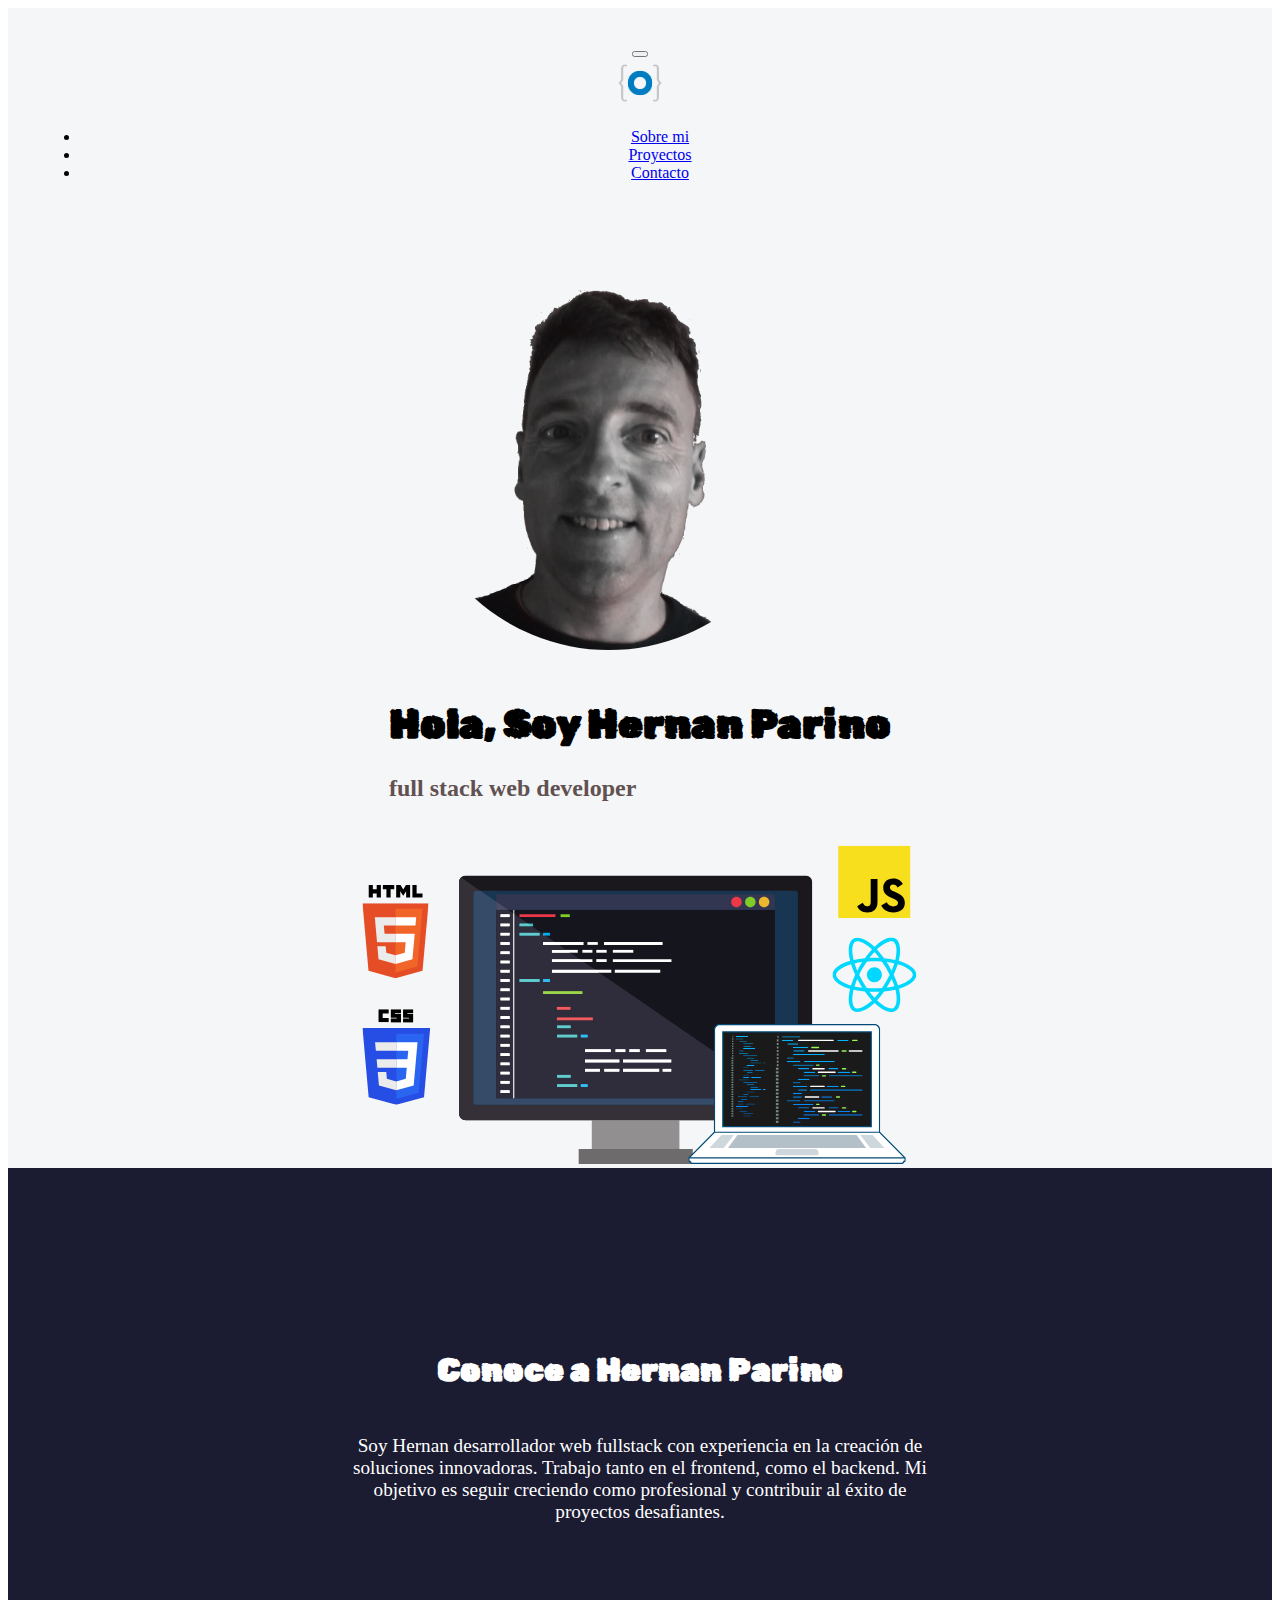
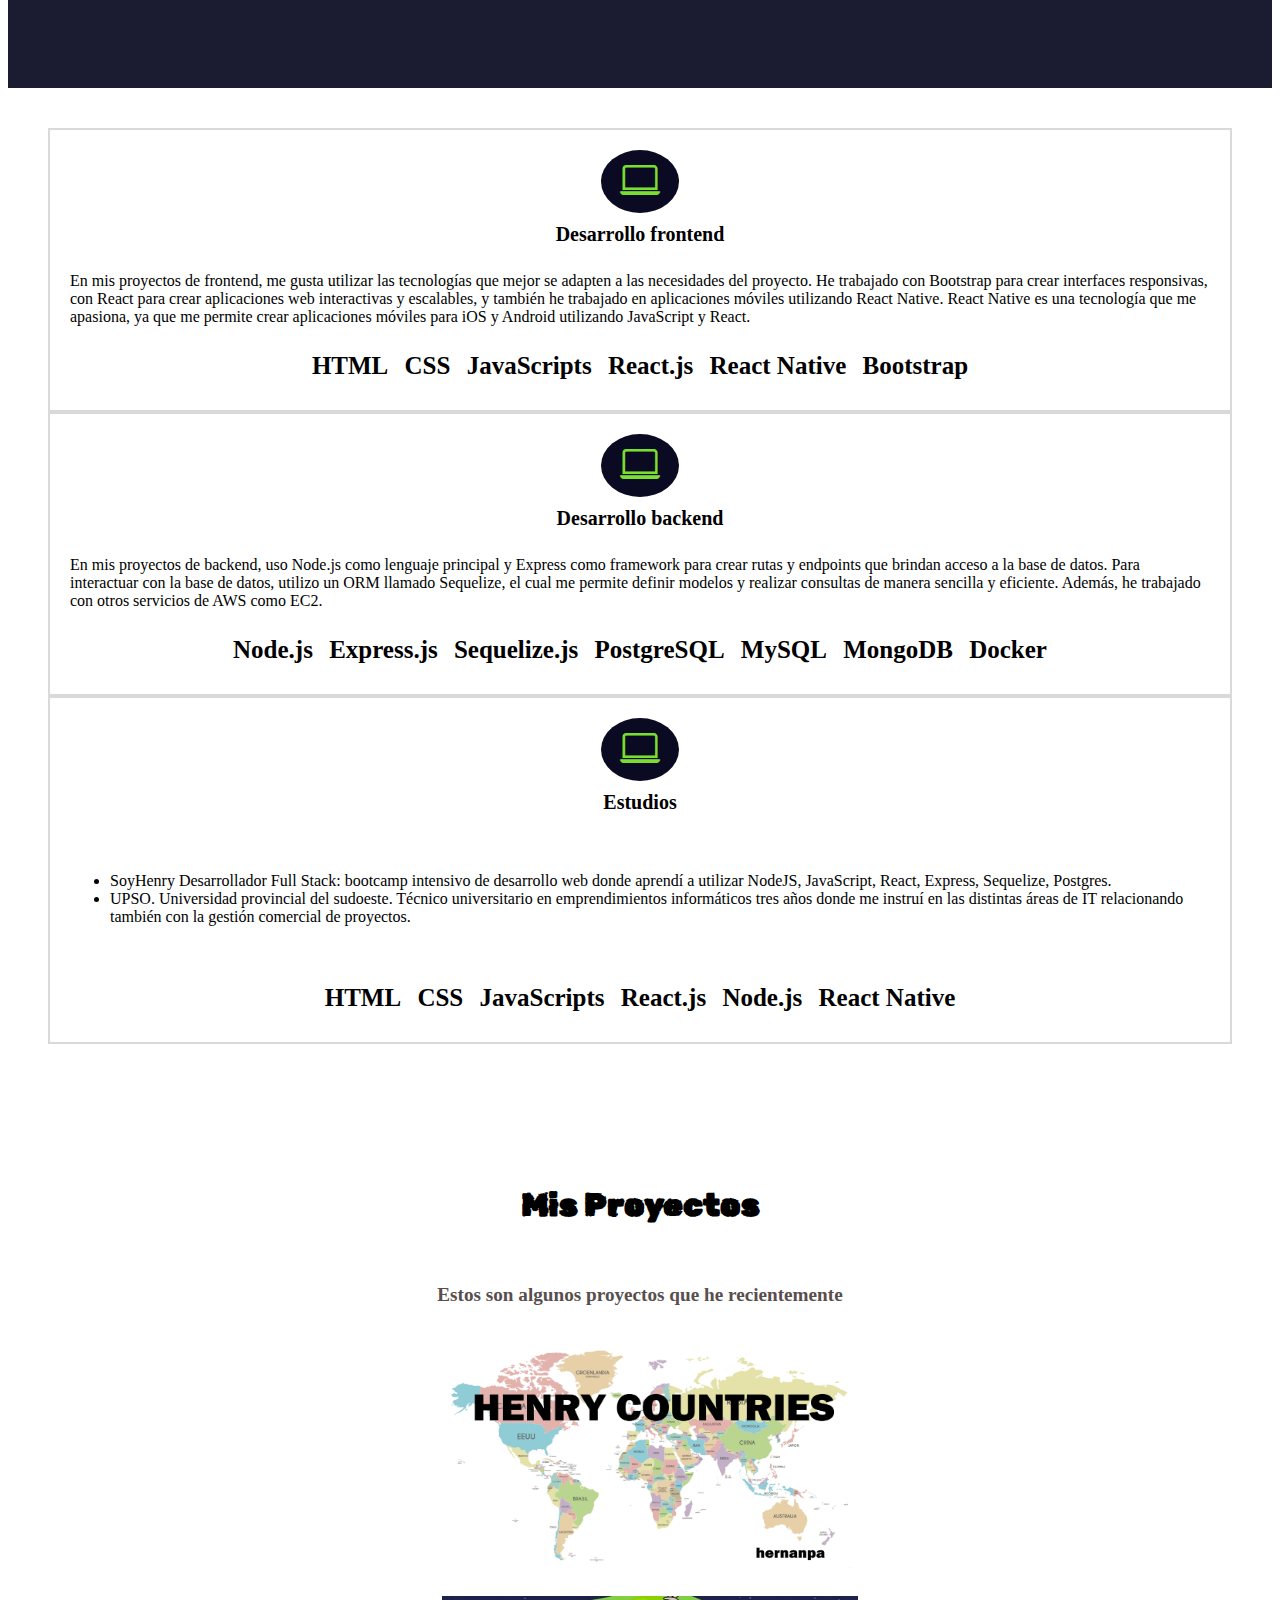
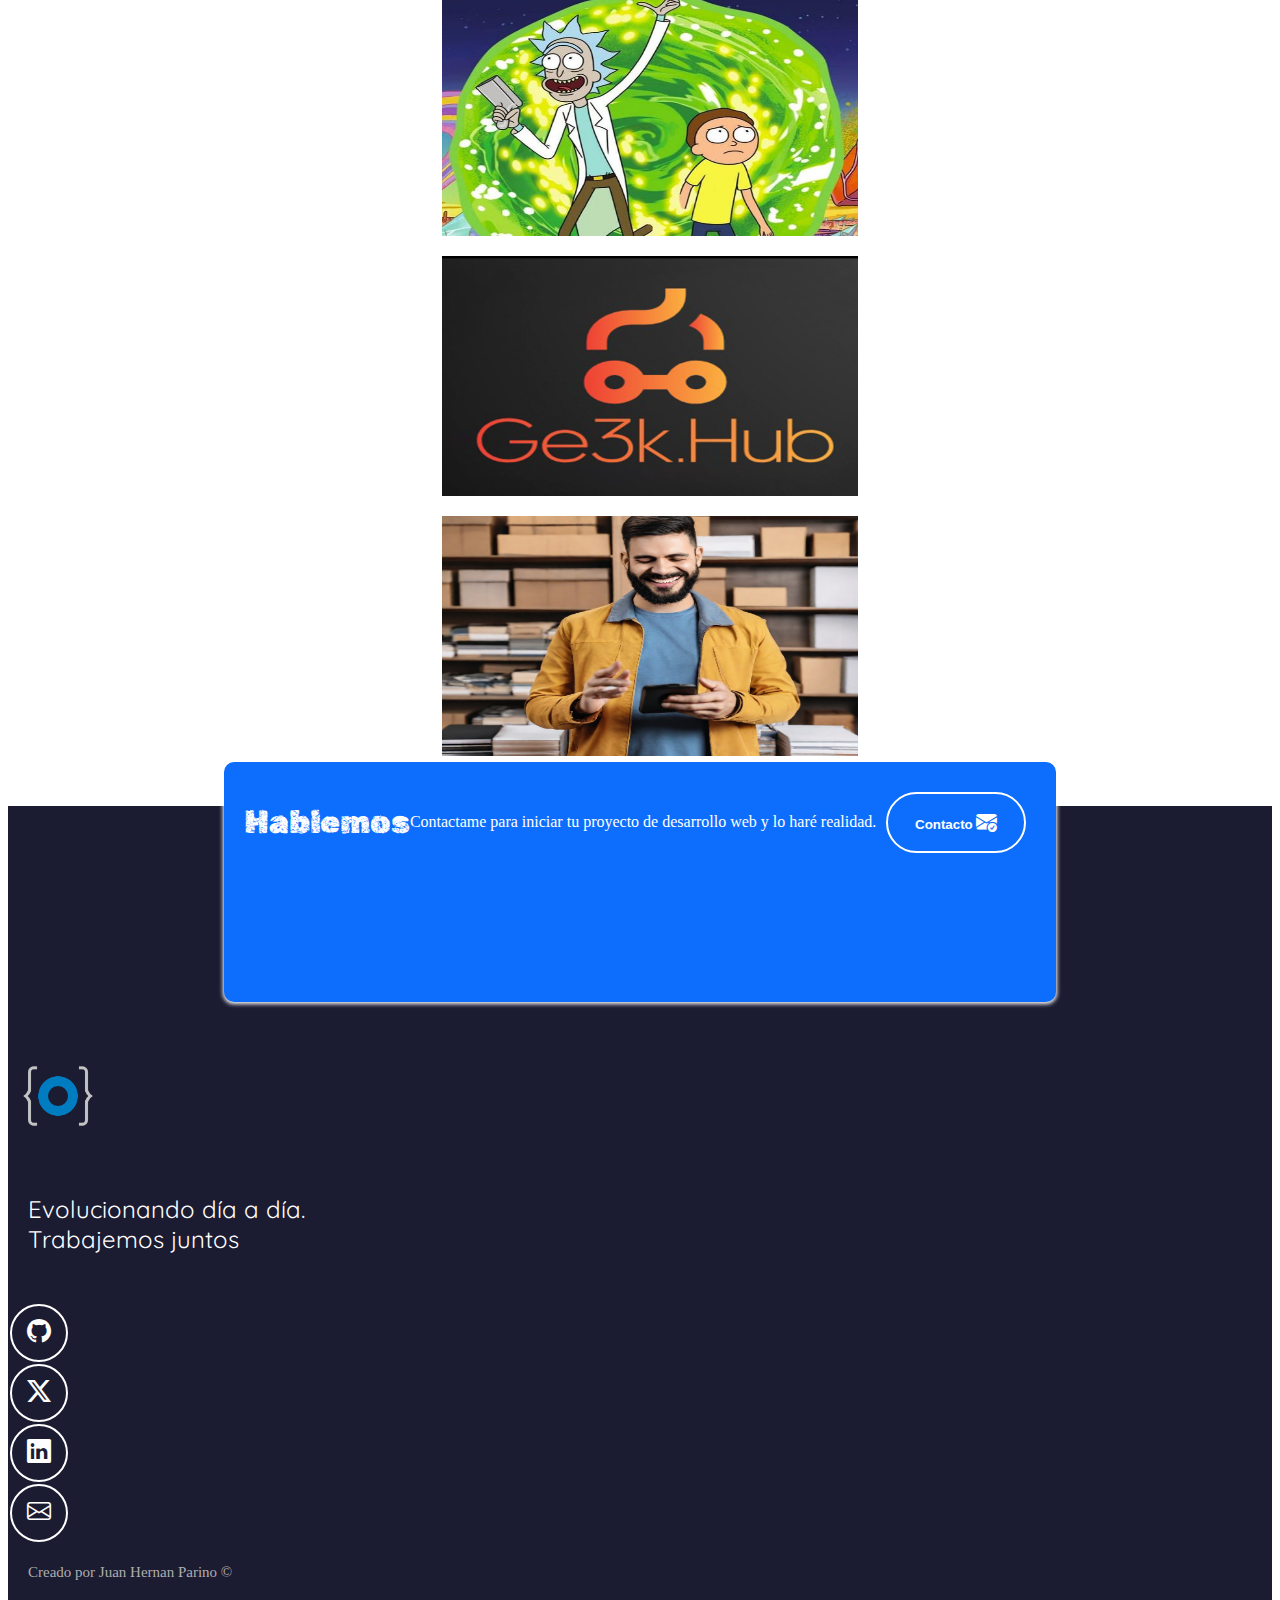
==== commit cb37eae8: "add descripcion en los proyectos" ====
--- a/index.html
+++ b/index.html
@@ -24,13 +24,13 @@
     <link href="https://fonts.googleapis.com/css2?family=Quicksand:wght@300..700&family=Rubik+Distressed&display=swap" rel="stylesheet">
 </head>
 <!-- Google tag (gtag.js) -->
-<script async src="https://www.googletagmanager.com/gtag/js?id=G-BEEHJ60MBS"></script>
+<script async src="https://www.googletagmanager.com/gtag/js?id=G-GH0MPZ0FQH"></script>
 <script>
   window.dataLayer = window.dataLayer || [];
   function gtag(){dataLayer.push(arguments);}
   gtag('js', new Date());
 
-  gtag('config', 'G-BEEHJ60MBS');
+  gtag('config', 'G-GH0MPZ0FQH');
 </script>
   <body>
     <!-- barra de navegacion -->
@@ -64,7 +64,7 @@
         <div class="hero-principal d-flex flex-column justify-content-center aling-items-center">
             <img class="hero-imagen-desarrollador" src="image/hernapa.png" alt="Imagen de Hernan Parino">
             <h1> Hola, Soy Hernan Parino </h1>
-            <h2> Desarrollo sitios wep y aplicaciones</h2>
+            <h2> full stack web developer</h2>
         </div>
         <div class="hero-inferior">
             <img class="hero-inferior-imagen img-fluid"  src="image/hero-inferior.svg" alt="monitor, laptop, logos de HTML CSS y React">
@@ -75,7 +75,7 @@
     <section id="sobre-mi" class="sobre-mi seccion-oscura">
         <div class="contenedor">
             <h2 class="seccion-titulo">Conoce a Hernan Parino</h2>
-            <p class="seccion-texto">Soy Hern fullstack con experiencia en la creación de soluciones web innovadoras. Trabajo tanto en el frontend, como el backend. Mi objetivo es seguir creciendo como profesional y contribuir al éxito de proyectos desafiantes.</p>
+            <p class="seccion-texto">Soy Hernan desarrollador web fullstack con experiencia en la creación de soluciones innovadoras. Trabajo tanto en el frontend, como el backend. Mi objetivo es seguir creciendo como profesional y contribuir al éxito de proyectos desafiantes.</p>
         </div>
 
     </section>
@@ -95,7 +95,7 @@
                         <span class="badge text-bg-primary">HTML</span>
                         <span class="badge text-bg-primary">CSS</span>
                         <span class="badge text-bg-primary">JavaScripts</span>
-                        <span class="badge text-bg-primary">React</span>
+                        <span class="badge text-bg-primary">React.js</span>
                         <span class="badge text-bg-primary">React Native</span>
                         <span class="badge text-bg-primary">Bootstrap</span>
                     </div>
@@ -103,20 +103,25 @@
                 <!-- Back -->
                 <div class="columna col-12 col-md-4 ">
                     <i class="bi bi-laptop"></i>
-                    <p class="experiencia-titulo">Desarroyo backend</p>
-                    <p >En mis proyectos de backend, utilizo Node.js como lenguaje principal y Express como framework para crear rutas y endpoints que brindan acceso a la base de datos. Para interactuar con la base de datos, utilizo un ORM llamado Sequelize, el cual me permite definir modelos y realizar consultas de manera sencilla y eficiente. Además, Además, he trabajado con otros servicios de AWS como EC2.</p>
+                    <p class="experiencia-titulo">Desarrollo backend</p>
+                    <p >En mis proyectos de backend, uso Node.js como lenguaje principal y Express como framework para crear rutas y endpoints que brindan acceso a la base de datos. Para interactuar con la base de datos, utilizo un ORM llamado Sequelize, el cual me permite definir modelos y realizar consultas de manera sencilla y eficiente. Además, he trabajado con otros servicios de AWS como EC2.</p>
                     <div class="badges-contenedor"><!-- insignias-->
-                        <span class="badge text-bg-primary">Nodejs</span>
-                        <span class="badge text-bg-primary">Express</span>
-                        <span class="badge text-bg-primary">Sequelize</span>
+                        <span class="badge text-bg-primary">Node.js</span>
+                        <span class="badge text-bg-primary">Express.js</span>
+                        <span class="badge text-bg-primary">Sequelize.js</span>
                         <span class="badge text-bg-primary">PostgreSQL</span>
+                        <span class="badge text-bg-primary">MySQL</span>
+                        <span class="badge text-bg-primary">MongoDB</span>
+                        <span class="badge text-bg-primary">Docker</span>
                     </div>
                 </div>
                 <!-- Estudios -->
                 <div class="columna col-12 col-md-4 ">
                     <i class="bi bi-laptop"></i>
                     <p class="experiencia-titulo">Estudios</p>
-                    <p ><ul>
+                    <p >
+                    <ul>
+                      <!-- <li>CodigoFacilito, bot</li> -->
                       <li>SoyHenry Desarrollador Full Stack: bootcamp intensivo de desarrollo web donde aprendí a utilizar NodeJS, JavaScript, React, Express, Sequelize, Postgres.</li>
                       <li>UPSO. Universidad provincial del sudoeste. Técnico universitario en emprendimientos informáticos tres años donde me instruí en las distintas áreas de IT relacionando también con la gestión comercial de proyectos.</li>
                     </ul>
@@ -125,7 +130,9 @@
                         <span class="badge text-bg-primary">HTML</span>
                         <span class="badge text-bg-primary">CSS</span>
                         <span class="badge text-bg-primary">JavaScripts</span>
-                        <span class="badge text-bg-primary">React</span>
+                        <span class="badge text-bg-primary">React.js</span>
+                        <span class="badge text-bg-primary">Node.js</span>
+                        <span class="badge text-bg-primary">React Native</span>
                     </div>
                 </div>
             </div>
@@ -212,7 +219,7 @@
                   <img src="image/astr/vendedor.png" alt="astr movil">
                   <div class="overlay">
                     <p>Astr Movil</p>
-                    <samp>Aplicacion movil de preventas</samp>
+                    <samp>Aplicación móvil de preventas</samp>
                     <div class="iconos-contenedor">
                       <a href="https://github.com/parinohernan/ASTR-movile-01" target="_blank" rel="noopener noreferrer">
                         <i class="bi bi-github"></i>
@@ -239,7 +246,7 @@
               Hablemos
             </div>
             <div class="col-12 col-md-4 descripcion">
-              Contactame para iniciar tu proyecto de desarrolla web y lo hare realidad.
+              Contactame para iniciar tu proyecto de desarrollo web y lo haré realidad.
             </div>
             
             <div class="col-12 col-md-4 ">
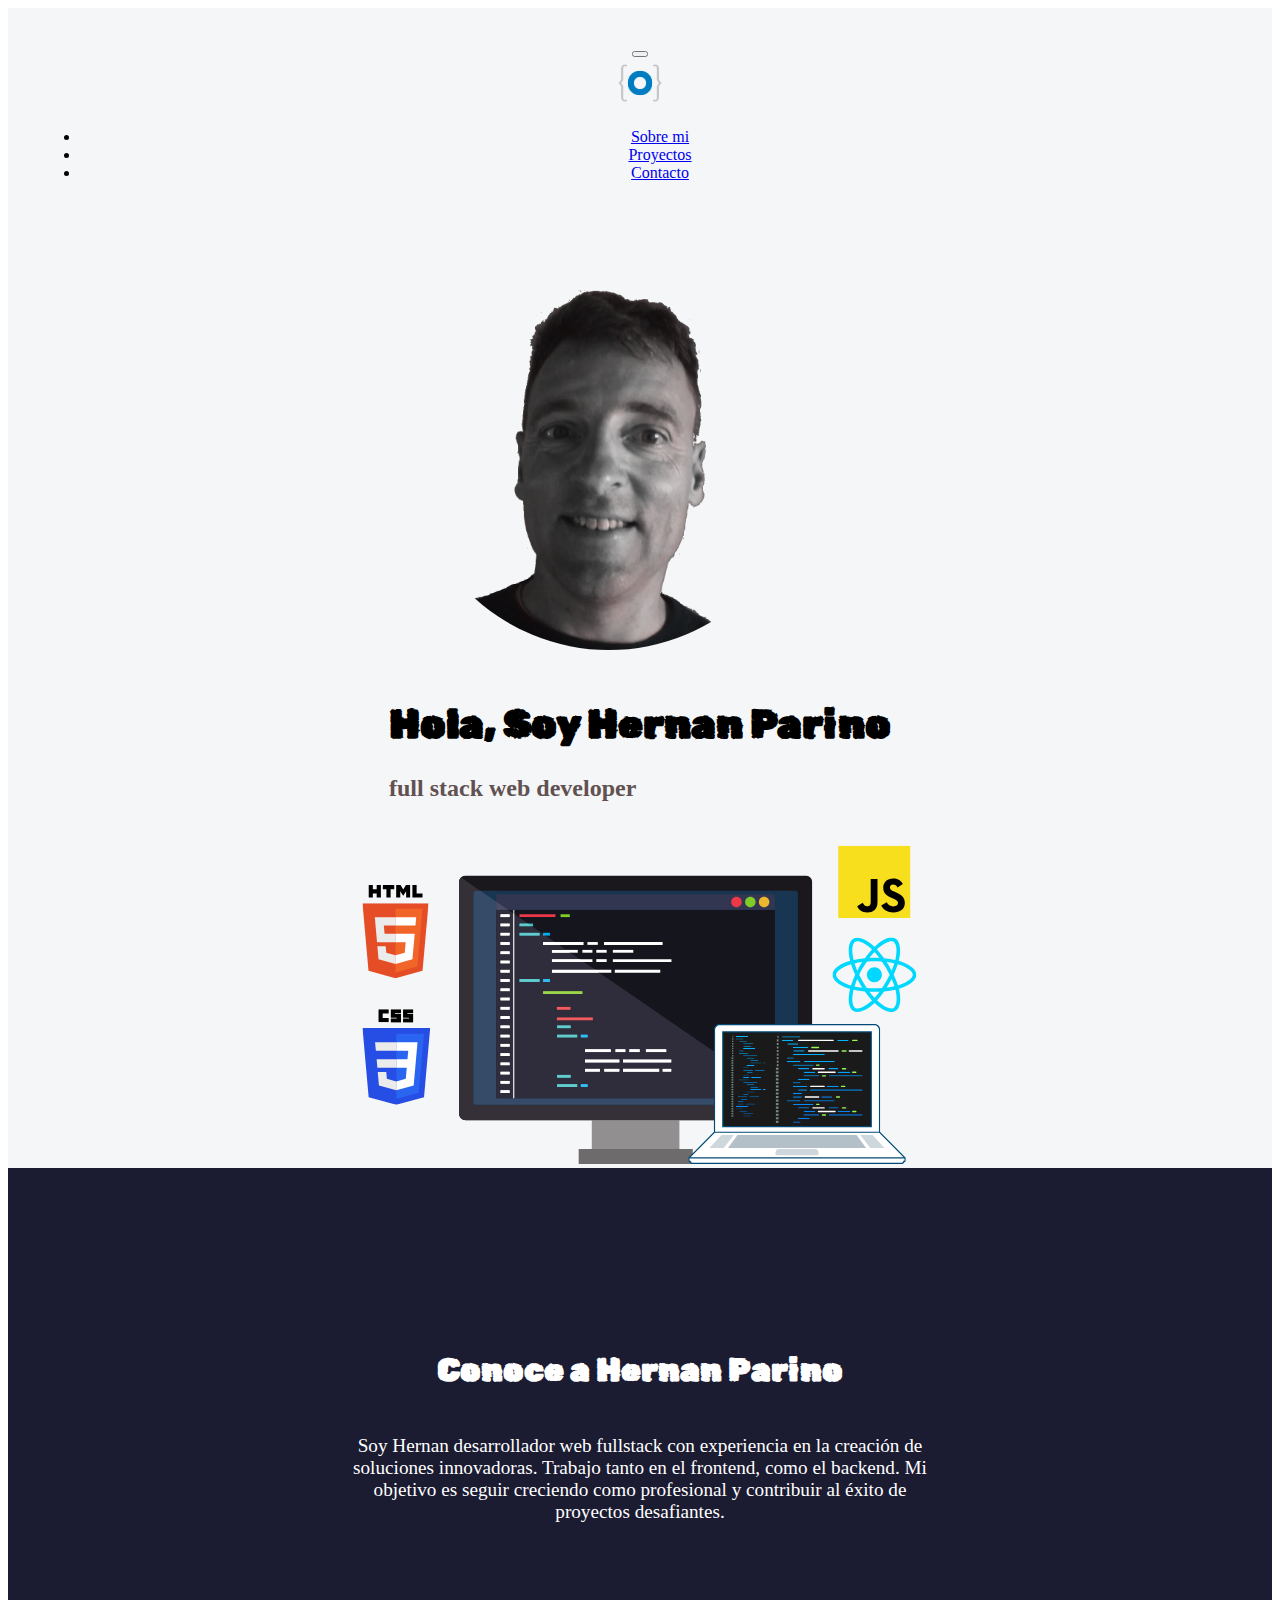
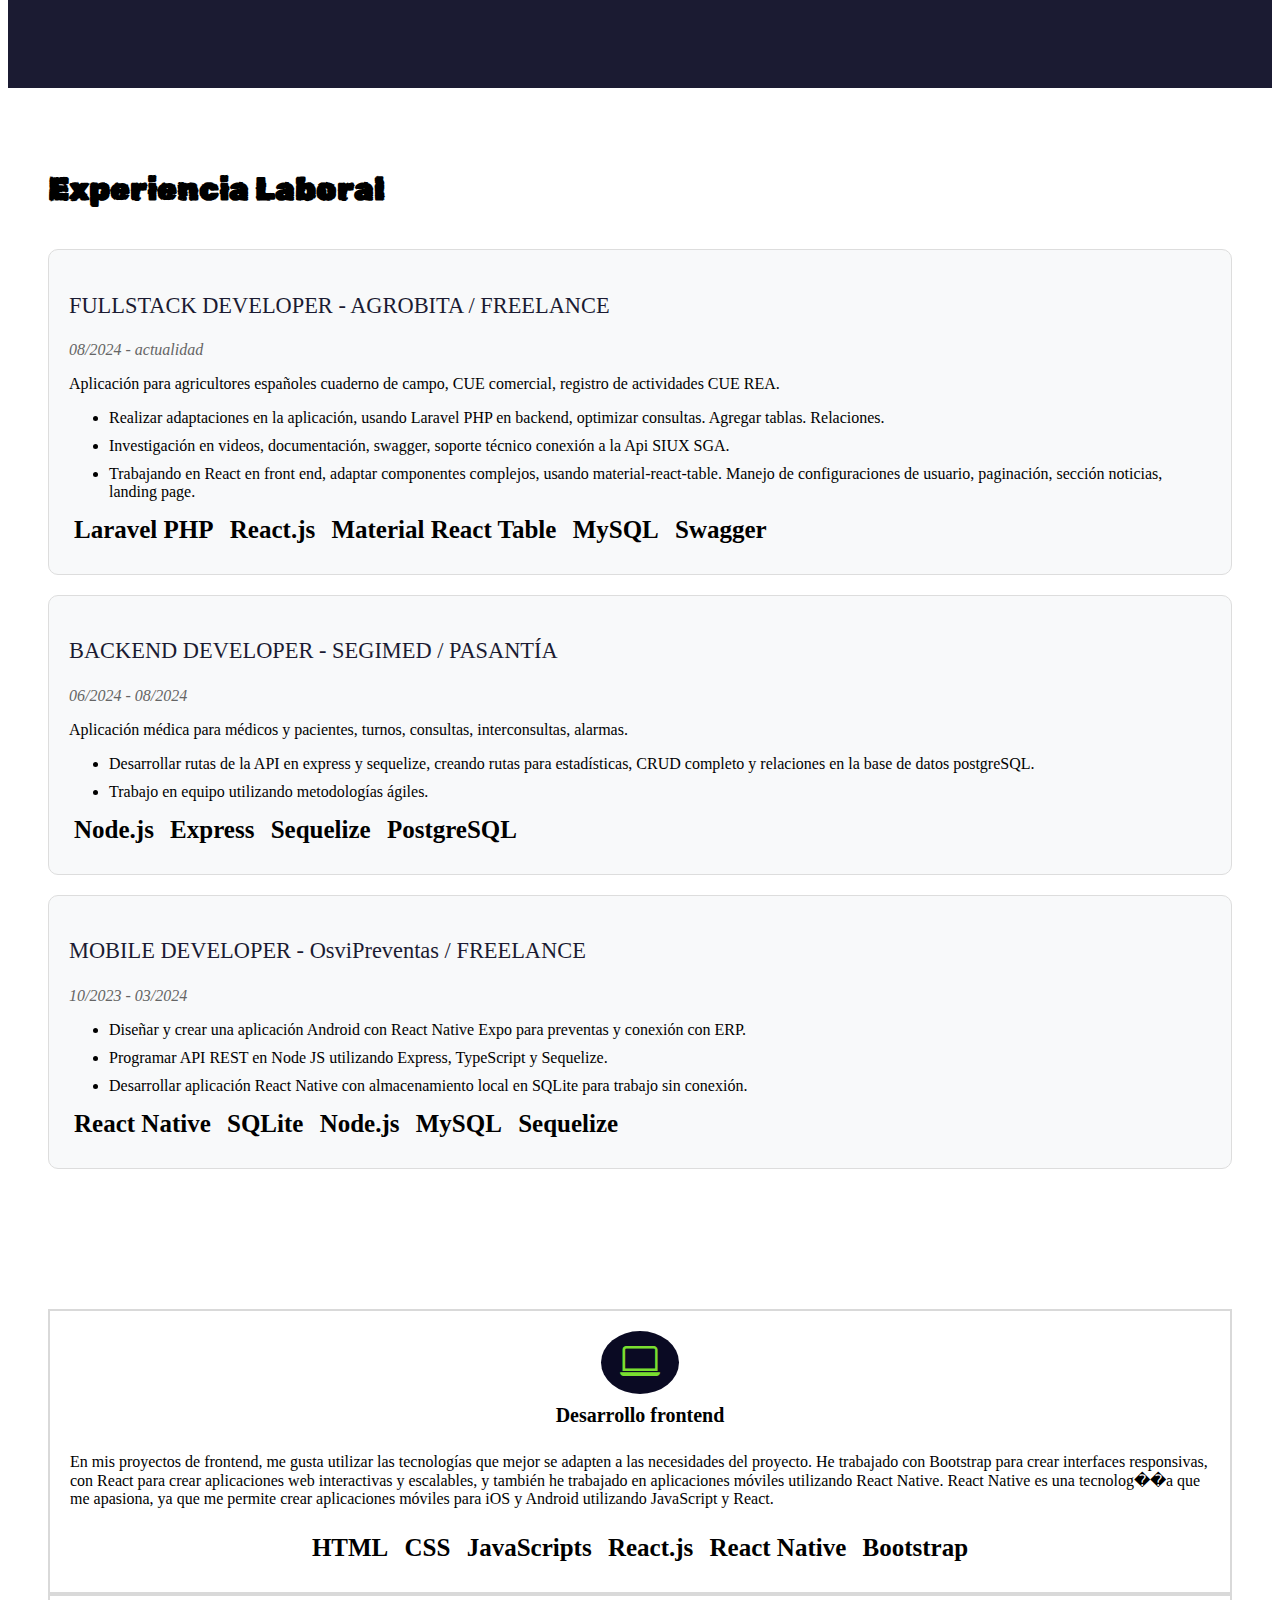
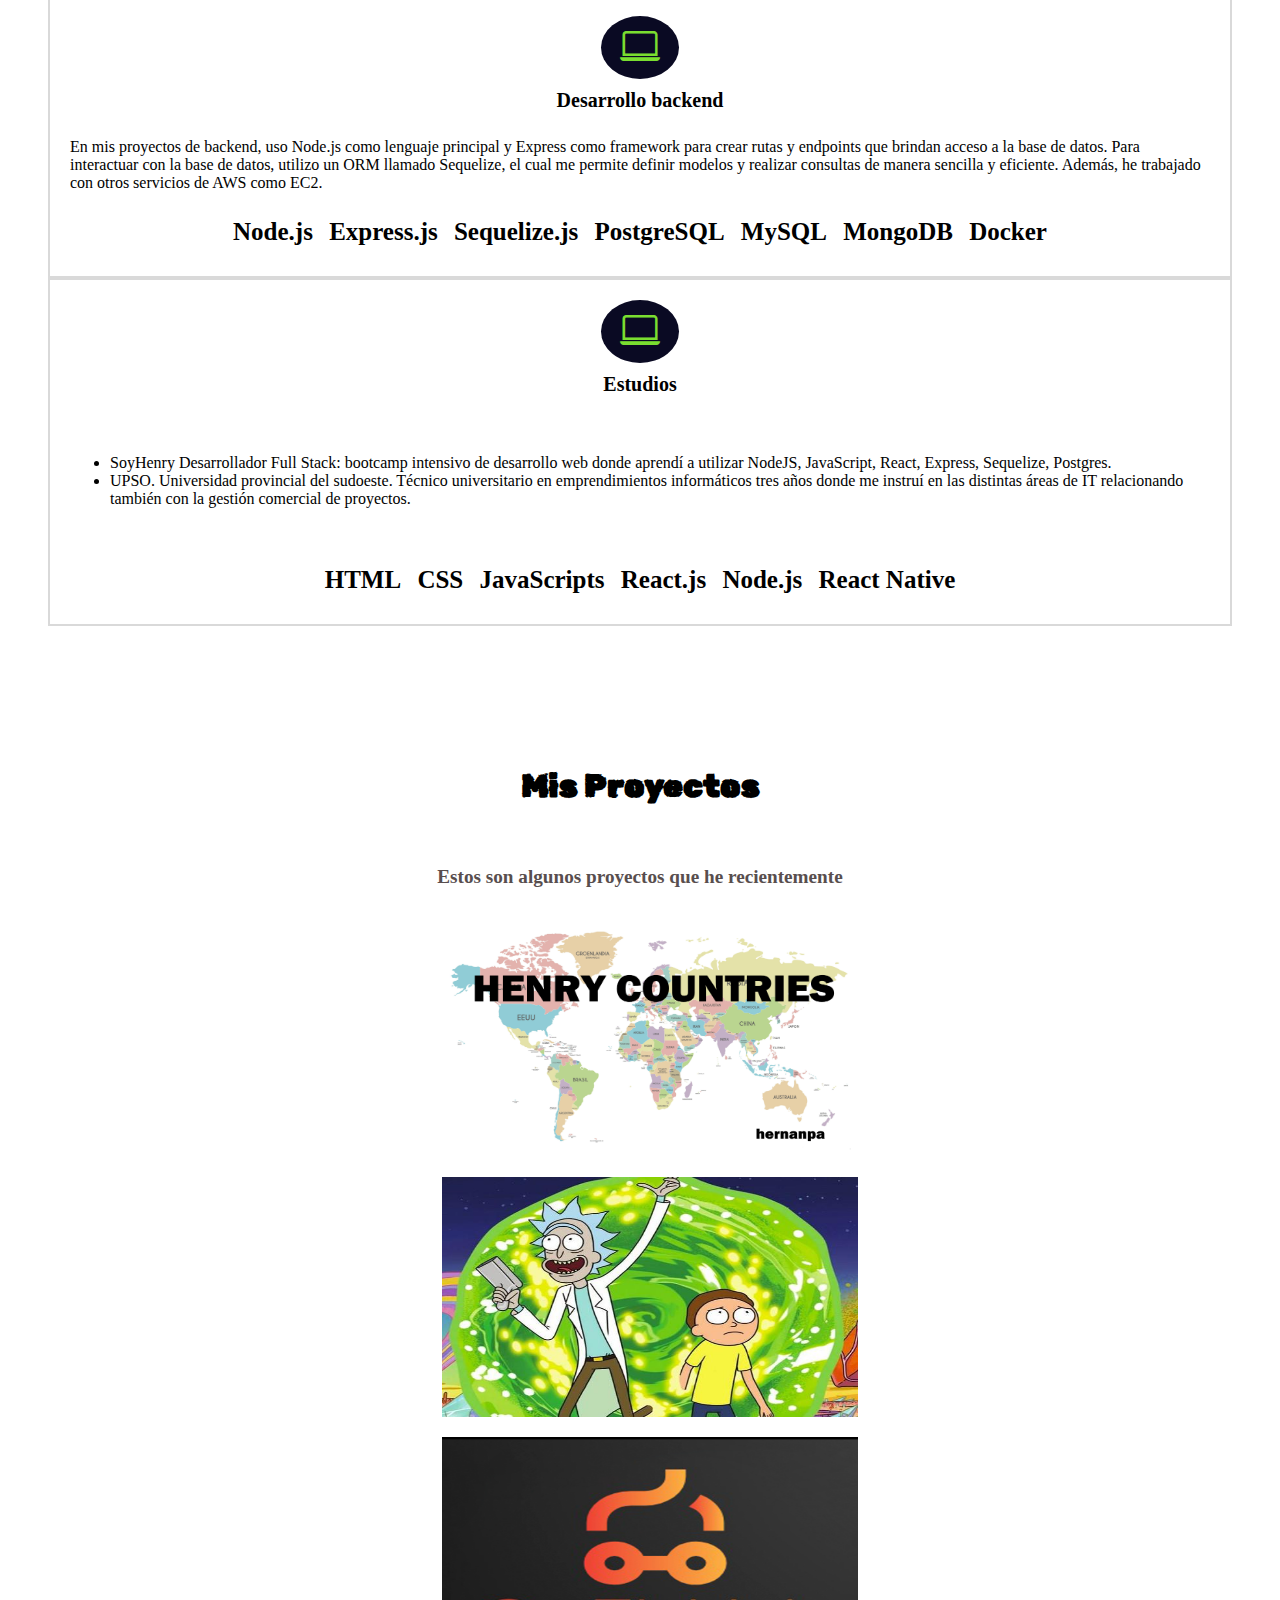
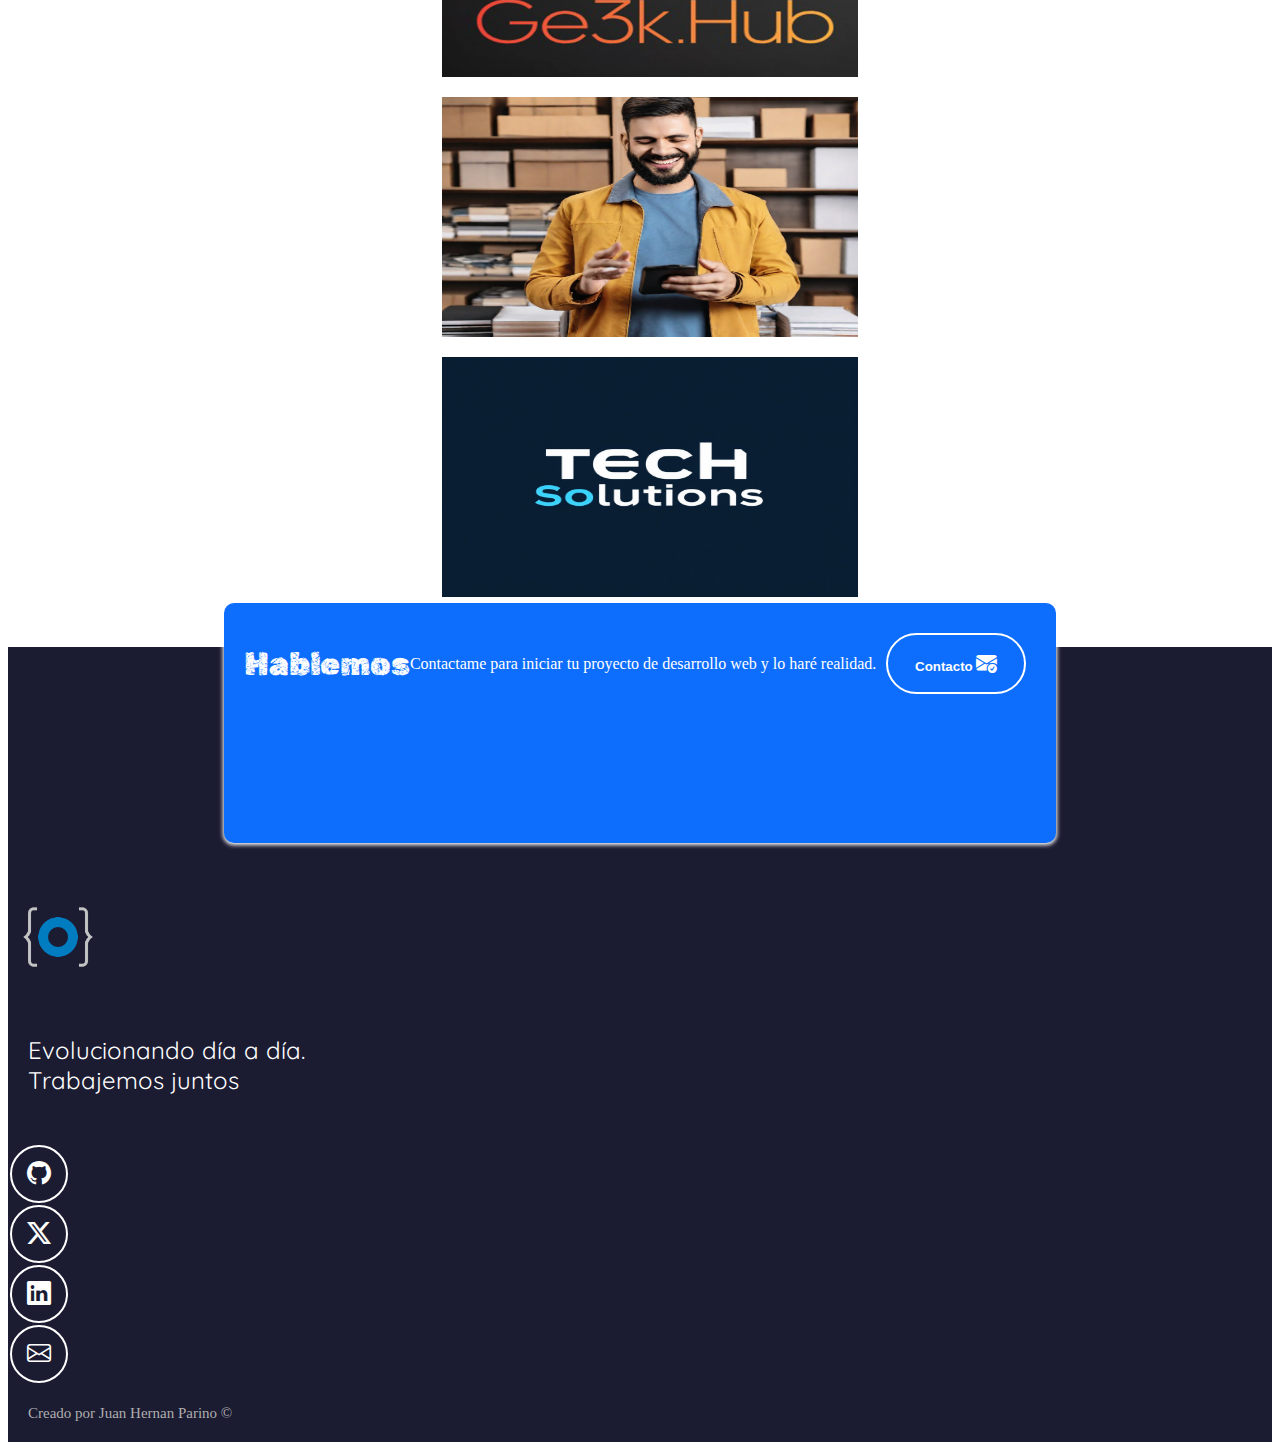
==== commit cb577fab: "FEATURE. agrego experiencia laboral" ====
--- a/index.html
+++ b/index.html
@@ -24,13 +24,13 @@
     <link href="https://fonts.googleapis.com/css2?family=Quicksand:wght@300..700&family=Rubik+Distressed&display=swap" rel="stylesheet">
 </head>
 <!-- Google tag (gtag.js) -->
-<script async src="https://www.googletagmanager.com/gtag/js?id=G-GH0MPZ0FQH"></script>
+<script async src="https://www.googletagmanager.com/gtag/js?id=G-1H6NK3H88Y"></script>
 <script>
   window.dataLayer = window.dataLayer || [];
   function gtag(){dataLayer.push(arguments);}
   gtag('js', new Date());
 
-  gtag('config', 'G-GH0MPZ0FQH');
+  gtag('config', 'G-1H6NK3H88Y');
 </script>
   <body>
     <!-- barra de navegacion -->
@@ -80,6 +80,74 @@
 
     </section>
 
+    <!-- Seccion Experiencia Laboral -->
+    <section id="experiencia-laboral" class="experiencia-laboral seccion-clara">
+        <div class="container">
+            <h2 class="seccion-titulo texto-negro">Experiencia Laboral</h2>
+            <div class="row">
+                <!-- Agrobita -->
+                <div class="col-12 mb-4">
+                    <div class="experiencia-trabajo">
+                        <h3>FULLSTACK DEVELOPER - AGROBITA / FREELANCE</h3>
+                        <p class="periodo">08/2024 - actualidad</p>
+                        <p class="descripcion">Aplicación para agricultores españoles cuaderno de campo, CUE comercial, registro de actividades CUE REA.</p>
+                        <ul>
+                            <li>Realizar adaptaciones en la aplicación, usando Laravel PHP en backend, optimizar consultas. Agregar tablas. Relaciones.</li>
+                            <li>Investigación en videos, documentación, swagger, soporte técnico conexión a la Api SIUX SGA.</li>
+                            <li>Trabajando en React en front end, adaptar componentes complejos, usando material-react-table. Manejo de configuraciones de usuario, paginación, sección noticias, landing page.</li>
+                        </ul>
+                        <div class="badges-contenedor">
+                            <span class="badge text-bg-primary">Laravel PHP</span>
+                            <span class="badge text-bg-primary">React.js</span>
+                            <span class="badge text-bg-primary">Material React Table</span>
+                            <span class="badge text-bg-primary">MySQL</span>
+                            <span class="badge text-bg-primary">Swagger</span>
+                        </div>
+                    </div>
+                </div>
+                
+                <!-- Segimed -->
+                <div class="col-12 mb-4">
+                    <div class="experiencia-trabajo">
+                        <h3>BACKEND DEVELOPER - SEGIMED / PASANTÍA</h3>
+                        <p class="periodo">06/2024 - 08/2024</p>
+                        <p class="descripcion">Aplicación médica para médicos y pacientes, turnos, consultas, interconsultas, alarmas.</p>
+                        <ul>
+                            <li>Desarrollar rutas de la API en express y sequelize, creando rutas para estadísticas, CRUD completo y relaciones en la base de datos postgreSQL.</li>
+                            <li>Trabajo en equipo utilizando metodologías ágiles.</li>
+                        </ul>
+                        <div class="badges-contenedor">
+                            <span class="badge text-bg-primary">Node.js</span>
+                            <span class="badge text-bg-primary">Express</span>
+                            <span class="badge text-bg-primary">Sequelize</span>
+                            <span class="badge text-bg-primary">PostgreSQL</span>
+                        </div>
+                    </div>
+                </div>
+
+                <!-- OsviPreventas -->
+                <div class="col-12 mb-4">
+                    <div class="experiencia-trabajo">
+                        <h3>MOBILE DEVELOPER - OsviPreventas / FREELANCE</h3>
+                        <p class="periodo">10/2023 - 03/2024</p>
+                        <ul>
+                            <li>Diseñar y crear una aplicación Android con React Native Expo para preventas y conexión con ERP.</li>
+                            <li>Programar API REST en Node JS utilizando Express, TypeScript y Sequelize.</li>
+                            <li>Desarrollar aplicación React Native con almacenamiento local en SQLite para trabajo sin conexión.</li>
+                        </ul>
+                        <div class="badges-contenedor">
+                            <span class="badge text-bg-primary">React Native</span>
+                            <span class="badge text-bg-primary">SQLite</span>
+                            <span class="badge text-bg-primary">Node.js</span>
+                            <span class="badge text-bg-primary">MySQL</span>
+                            <span class="badge text-bg-primary">Sequelize</span>
+                        </div>
+                    </div>
+                </div>
+            </div>
+        </div>
+    </section>
+
     <!-- seccion experiencia -->
     <section id="experiencia" class="experiencia seccion-clara">
         <div class="conteiner text-center">
@@ -90,7 +158,7 @@
                     <p class="experiencia-titulo">Desarrollo frontend</p>
                     <p >En mis proyectos de frontend, me gusta utilizar las tecnologías que mejor se adapten a las necesidades del proyecto. He trabajado con Bootstrap para crear interfaces responsivas, con React para crear aplicaciones web interactivas y escalables, y también he trabajado en aplicaciones móviles utilizando React Native.
 
-                      React Native es una tecnología que me apasiona, ya que me permite crear aplicaciones móviles para iOS y Android utilizando JavaScript y React. </p>
+                      React Native es una tecnolog��a que me apasiona, ya que me permite crear aplicaciones móviles para iOS y Android utilizando JavaScript y React. </p>
                     <div class="badges-contenedor"><!-- insignias-->
                         <span class="badge text-bg-primary">HTML</span>
                         <span class="badge text-bg-primary">CSS</span>
@@ -162,9 +230,9 @@
                           <a href="./galerias/hc.html" target="_blank" rel="noopener noreferrer">
                             <i class="bi bi-images"></i>
                           </a>
-                          <a href="https://henrycountries-iota.vercel.app/" target="_blank" rel="noopener noreferrer">
+                          <!-- <a href="https://henrycountries-iota.vercel.app/" target="_blank" rel="noopener noreferrer">
                             <i class="bi bi-laptop"></i>
-                          </a>
+                          </a> -->
                         </div>
                       </div>
                     </div>
@@ -206,9 +274,9 @@
                       <a href="./galerias/ge3khub.html" target="_blank" rel="noopener noreferrer">
                         <i class="bi bi-images"></i>
                       </a>
-                      <a href="https://ge3k-client-team.vercel.app/" target="_blank" rel="noopener noreferrer">
+                      <!-- <a href="https://ge3k-client-team.vercel.app/" target="_blank" rel="noopener noreferrer">
                         <i class="bi bi-laptop"></i>
-                      </a>
+                      </a> -->
                     </div>
                 </div>
                 </div>
@@ -232,6 +300,28 @@
                       </a> -->
                     </div>
                 </div>
+                </div>
+            </div>
+
+            <!-- proyecto Tech Solutions -->
+            <div class="col-12 col-md-5 col-lg-4">
+                <div class="proyecto">
+                    <img src="image/techsolutions/techsolutions.png" alt="tech solutions">
+                    <div class="overlay">
+                        <p>Tech Solutions</p>
+                        <span>Landing page empresarial</span>
+                        <div class="iconos-contenedor">
+                            <a href="https://github.com/parinohernan/techsolutions" target="_blank" rel="noopener noreferrer">
+                                <i class="bi bi-github"></i>
+                            </a>
+                            <a href="./galerias/techsolitions.html" target="_blank" rel="noopener noreferrer">
+                                <i class="bi bi-images"></i>
+                            </a>
+                            <!-- <a href="https://tech-solutions-demo.netlify.app/" target="_blank" rel="noopener noreferrer">
+                                <i class="bi bi-laptop"></i>
+                            </a> -->
+                        </div>
+                    </div>
                 </div>
             </div>
         </div>
--- a/style.css
+++ b/style.css
@@ -1,72 +1,70 @@
 /*estilos generales*/
 section {
-    display: flex;
-    flex-direction: column;
-    align-items: center;
-    
-    justify-content: center;
+  display: flex;
+  flex-direction: column;
+  align-items: center;
+
+  justify-content: center;
 }
 
 h1 {
-    font-size: 2.5rem;
-    font-family: 'Rubik Distressed', cursive;
-}
-
-.seccion-clara{
-    color: black;
-    background-color: white;
-
+  font-size: 2.5rem;
+  font-family: "Rubik Distressed", cursive;
+}
+
+.seccion-clara {
+  color: black;
+  background-color: white;
 }
 .seccion-oscura {
-    color: white;
-    background-color: #1b1b32;
-}
-.seccion-titulo{
-    font-size: 2rem;
-    padding:  15px 0;
-    font-family: "Rubik Distressed", cursive;
-}
-
-.seccion-texto{
-    font-size: 1.2rem;
-    padding: 5px;
-}
-.texto-blanco{
-    color: rgb(255, 255, 255);
-}
-.texto-negro{
-    color: black;
-}
-.seccion-descripcion{
-    font-size: 1.2rem;
-    color: #584e4e;
+  color: white;
+  background-color: #1b1b32;
+}
+.seccion-titulo {
+  font-size: 2rem;
+  padding: 15px 0;
+  font-family: "Rubik Distressed", cursive;
+}
+
+.seccion-texto {
+  font-size: 1.2rem;
+  padding: 5px;
+}
+.texto-blanco {
+  color: rgb(255, 255, 255);
+}
+.texto-negro {
+  color: black;
+}
+.seccion-descripcion {
+  font-size: 1.2rem;
+  color: #584e4e;
 }
 /* proyectos */
-.poryectos-recientes{
-    padding: 40px;
+.poryectos-recientes {
+  padding: 40px;
 }
 
 /* sobre mi */
-.sobre-mi{
-    padding: 10px;
-    height: 500px;
-}
-.sobre-mi .contenedor{
-    max-width: 600px;
-    text-align: center;
+.sobre-mi {
+  padding: 10px;
+  height: 500px;
+}
+.sobre-mi .contenedor {
+  max-width: 600px;
+  text-align: center;
 }
 
 /**experiencia*/
-.experiencia{
-    padding: 40px 40px 60px 40px;
+.experiencia {
+  padding: 40px 40px 60px 40px;
 }
 .experiencia i {
-    font-size: 2.5rem;
-    color: #7ade30;
-    background-color: #0a0a23;
-    padding: 8px 19px;
-    border-radius: 50%;
-
+  font-size: 2.5rem;
+  color: #7ade30;
+  background-color: #0a0a23;
+  padding: 8px 19px;
+  border-radius: 50%;
 }
 
 /* .experiencia .row div{
@@ -76,255 +74,280 @@
 } */
 
 .experiencia .columna {
-    padding: 20px;
-    border: 2px solid #8080804d;
-    display: flex;
-    flex-direction: column;
-    align-items: center;
-    justify-content: space-evenly;
-    transition: all 0.2 ease-in;
-}
-.experiencia .columna:hover{
-    color: white;
-    background-color: #1b1b32;
-}
-
-.experiencia-titulo{
-    font-size: 20px;
-    font-weight: bold;
-    margin: 10px 0;
-}
-.badges-contenedor{
-    font-size: 25px;
-    font-weight: bold;
-    margin: 10px 0;
+  padding: 20px;
+  border: 2px solid #8080804d;
+  display: flex;
+  flex-direction: column;
+  align-items: center;
+  justify-content: space-evenly;
+  transition: all 0.2 ease-in;
+}
+.experiencia .columna:hover {
+  color: white;
+  background-color: #1b1b32;
+}
+
+.experiencia-titulo {
+  font-size: 20px;
+  font-weight: bold;
+  margin: 10px 0;
+}
+.badges-contenedor {
+  font-size: 25px;
+  font-weight: bold;
+  margin: 10px 0;
 }
 
 .badge {
-    margin: 5px;
-}
-
+  margin: 5px;
+}
 
 /* Hero*/
 .hero {
-    background-color: #f5f6f7;
-    min-height:  450px;
-}
-.hero-principal{
-    align-items: center;/*agregue esta linea porque no se alineaba el hero*/
-    padding: 3erm;
+  background-color: #f5f6f7;
+  min-height: 450px;
+}
+.hero-principal {
+  align-items: center; /*agregue esta linea porque no se alineaba el hero*/
+  padding: 3erm;
 }
 .hero-imagen-desarrollador {
-    width: 400px;
-    height: 400px;
-    border-radius: 50%;
-    margin: 20px;
-}
-.hero-principal h2{
-    font-size: 1.5rem;
-    color: #615151;
-}
-
+  width: 400px;
+  height: 400px;
+  border-radius: 50%;
+  margin: 20px;
+}
+.hero-principal h2 {
+  font-size: 1.5rem;
+  color: #615151;
+}
 
 /* Barra de navegacion */
-.navbar{
-     padding: 2rem;
-     background-color: #f5f6f7;
-     text-align: center;
-}
-
-.navbar-collapse{
-    align-items: center;
-    justify-content: space-between;
+.navbar {
+  padding: 2rem;
+  background-color: #f5f6f7;
+  text-align: center;
+}
+
+.navbar-collapse {
+  align-items: center;
+  justify-content: space-between;
 }
 /* proyectos */
 
-.proyectos-recientes{
-    padding: 40px;
+.proyectos-recientes {
+  padding: 40px;
 }
 
 .proyectos-recientes img {
-    height: 100%;
-    width: 100%;
-    padding: 10px;
-    border-radius: 10;
-    display: block;
-    transition: all 0.2s ease;
+  height: 100%;
+  width: 100%;
+  padding: 10px;
+  border-radius: 10;
+  display: block;
+  transition: all 0.2s ease;
 }
 
 .proyectos-contenedor {
-    padding-top: 60px;
-    margin-bottom:  40px;
+  padding-top: 60px;
+  margin-bottom: 40px;
 }
 
 .overlay {
-    transition: all 0.2s ease;
-    opacity: 0;
-    position: absolute;
-    top: 50%;
-    left: 50%;
-    transform: translate(-50%, -50%);
-    text-align: center;
-}
-
-.proyecto{
-    position: relative;
+  transition: all 0.2s ease;
+  opacity: 0;
+  position: absolute;
+  top: 50%;
+  left: 50%;
+  transform: translate(-50%, -50%);
+  text-align: center;
+}
+
+.proyecto {
+  position: relative;
 }
 
 .proyecto img {
-    max-height: 15rem;
-    min-height: 15rem;
+  max-height: 15rem;
+  min-height: 15rem;
 }
 
 .overlay p {
-    font-size: 25px;
-    font-weight: bold;
-    margin-bottom: 0;
+  font-size: 25px;
+  font-weight: bold;
+  margin-bottom: 0;
 }
 
 .proyecto:hover img {
-    opacity: 0.2;
-
+  opacity: 0.2;
 }
 
 .proyecto:hover .overlay {
-    opacity: 1;
-
+  opacity: 1;
 }
 
 .overlay .iconos-contenedor {
-    display: flex;
+  display: flex;
 }
 
 .overlay i {
-    color: #0a0a23;
-    font-size: 60px;
-    margin: 10px;
+  color: #0a0a23;
+  font-size: 60px;
+  margin: 10px;
 }
 
 /* adaptable responsivo */
 /* Esta media query oculta el logo cuando la pantalla es mequeña */
-@media screen and (max-width:767px){
-    .navbar-brand {
-        display: none;
-    }
-}
-@media screen and (min-width:700px){
-    .hero-inferior-imagen {
-        max-width: 600px ;
-    }
+@media screen and (max-width: 767px) {
+  .navbar-brand {
+    display: none;
+  }
+}
+@media screen and (min-width: 700px) {
+  .hero-inferior-imagen {
+    max-width: 600px;
+  }
 }
 
 .carousel-item {
-    max-height: 80rem;
-    max-width: 80rem;
+  max-height: 80rem;
+  max-width: 80rem;
 }
 
 .center-title {
-    padding-top: 5rem;
-    display: flex;
-    justify-content: center;
+  padding-top: 5rem;
+  display: flex;
+  justify-content: center;
 }
 
 /*contacto*/
 .contacto .container {
-    max-width: 1100px;
-    min-height: 200px;
-    padding: 20px;
+  max-width: 1100px;
+  min-height: 200px;
+  padding: 20px;
 }
 
 .contacto .rectangulo {
-    margin-top: -4rem;
-    background-color: rgb(13, 110, 253);
-    border-radius: 10px;
-    box-shadow: 0px 1px 4px 1px  white;
-}
-
-.contacto .row{
-    width: 100%;
-    display: flex;
-    align-items: center;
+  margin-top: -4rem;
+  background-color: rgb(13, 110, 253);
+  border-radius: 10px;
+  box-shadow: 0px 1px 4px 1px white;
+}
+
+.contacto .row {
+  width: 100%;
+  display: flex;
+  align-items: center;
 }
 .contacto .descripcion {
-    color: white;
-    font-size: 1.2 rem;
-
+  color: white;
+  font-size: 1.2 rem;
 }
 .contacto button {
-    color: white;
-    font-weight: bold;
-    background-color: transparent;
-    border: 2px solid white;
-    padding: 1.25em 2em;
-    margin: 10px;
-    border-radius: 100px;
-    transition: all 0.2s ease-in-out;
+  color: white;
+  font-weight: bold;
+  background-color: transparent;
+  border: 2px solid white;
+  padding: 1.25em 2em;
+  margin: 10px;
+  border-radius: 100px;
+  transition: all 0.2s ease-in-out;
 }
 
 .contacto button:hover {
-    background-color: white;
-    color: black;
+  background-color: white;
+  color: black;
 }
 
 .contacto button:hover i {
-    color: black;
+  color: black;
 }
 
 .contacto button i {
-    color: white;
-    font-size: 1.3rem;
-    transition: all 0.2s ease-in-out;
+  color: white;
+  font-size: 1.3rem;
+  transition: all 0.2s ease-in-out;
 }
 /* pie de pagina
  */
- footer {
-    min-height: 500px;
-    
- }
- .footer-logo {
-    height: 80px;
-    width: 80px;
-    margin: 10px;
- }
- .footer-texto {
-    font-size: 1.5rem;
-    padding: 20px;
-    margin-bottom: 30px;
-    font-family: 'Quicksand', sans-serif;
- }
-.iconos-redes-sociales a{
-    width: 50px;
-    height: 50px;
-    display:  flex;
-    align-items: center;
-    justify-content: center;
-    padding: 2px;
-    margin: 2px;
-    border: 2px solid white;
-    border-radius: 50%;
-    transition: all 0.2s ease ease-in;
-
-}
-.iconos-redes-sociales i{
-    color: white;
-    font-size: 1.5rem;
-    transition: all 0.2s ease-in ;
-    
-}
-.iconos-redes-sociales a:hover{
-    background-color: white;
-    border: 2px solid rgb(13, 110, 253) ;
-
-}
-
-.iconos-redes-sociales a:hover i{
-    
-    color: black;
-  
-
-}
-.derechos-de-autor{
-    font-size: 15px;
-    color: #aeaeae;
-    padding: 20px;
-}+footer {
+  min-height: 500px;
+}
+.footer-logo {
+  height: 80px;
+  width: 80px;
+  margin: 10px;
+}
+.footer-texto {
+  font-size: 1.5rem;
+  padding: 20px;
+  margin-bottom: 30px;
+  font-family: "Quicksand", sans-serif;
+}
+.iconos-redes-sociales a {
+  width: 50px;
+  height: 50px;
+  display: flex;
+  align-items: center;
+  justify-content: center;
+  padding: 2px;
+  margin: 2px;
+  border: 2px solid white;
+  border-radius: 50%;
+  transition: all 0.2s ease ease-in;
+}
+.iconos-redes-sociales i {
+  color: white;
+  font-size: 1.5rem;
+  transition: all 0.2s ease-in;
+}
+.iconos-redes-sociales a:hover {
+  background-color: white;
+  border: 2px solid rgb(13, 110, 253);
+}
+
+.iconos-redes-sociales a:hover i {
+  color: black;
+}
+.derechos-de-autor {
+  font-size: 15px;
+  color: #aeaeae;
+  padding: 20px;
+}
+
+.experiencia-laboral {
+  padding: 40px 40px 80px 40px;
+}
+
+.experiencia-trabajo {
+  padding: 20px;
+  border-radius: 10px;
+  border: 1px solid #ddd;
+  margin-bottom: 20px;
+  background-color: #f8f9fa;
+}
+
+.experiencia-trabajo h3 {
+  color: #1b1b32;
+  font-size: 1.4rem;
+  font-weight: 500;
+}
+
+.experiencia-trabajo .periodo {
+  color: #656565;
+  font-style: italic;
+}
+
+.experiencia-trabajo .descripcion {
+  margin-top: 10px;
+  font-weight: 500;
+}
+
+.experiencia-trabajo ul {
+  margin-top: 15px;
+  margin-bottom: 15px;
+}
+
+.experiencia-trabajo li {
+  margin-bottom: 10px;
+}
